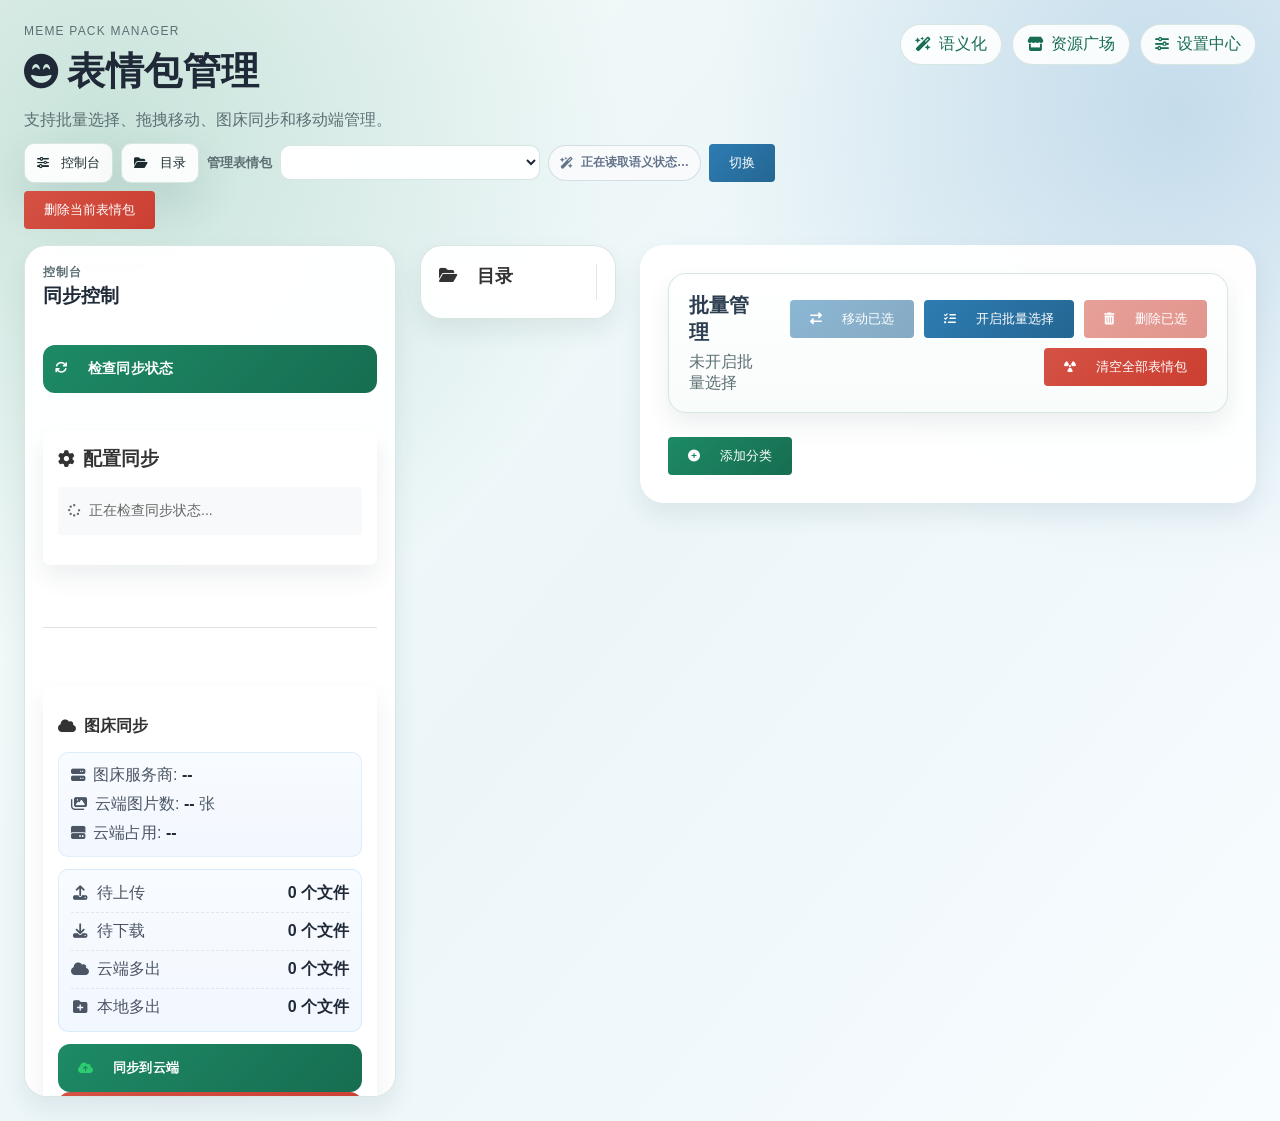
==== pages/a_manage/index.html @ da39cc9d "fix: 合并分类移动与单图向量更新" ====
<!doctype html>
<html lang="zh-CN">
  <head>
    <meta charset="UTF-8" />
    <meta name="viewport" content="width=device-width, initial-scale=1.0" />
    <title>表情包管理中心</title>
    <link
      rel="stylesheet"
      href="https://cdnjs.cloudflare.com/ajax/libs/font-awesome/6.4.0/css/all.min.css"
    />
    <link rel="stylesheet" href="./style.css" />
    <style>
      .icon {
        margin-right: 8px;
        font-size: 0.9em;
      }
      .fa-cloud-arrow-up {
        color: #2ecc71;
      }
      .fa-cloud-arrow-down {
        color: #3498db;
      }
      .empty-pack-hint {
        margin-bottom: 16px;
        padding: 14px 16px;
        border-radius: 12px;
        border: 1px solid #d7e8dd;
        background: #f4fbf7;
      }
      .empty-pack-hint-title {
        margin: 0;
        font-size: 15px;
        color: #235a43;
      }
      .empty-pack-hint-meta {
        margin: 8px 0 0;
        color: #476958;
        font-size: 13px;
      }
      .empty-pack-hint-actions {
        margin-top: 10px;
        display: flex;
        gap: 10px;
        flex-wrap: wrap;
      }
      .empty-pack-hint-actions a,
      .empty-pack-hint-actions button {
        display: inline-flex;
        align-items: center;
        justify-content: center;
        border-radius: 999px;
        border: 1px solid #2f7d5c;
        background: #fff;
        color: #2f7d5c;
        padding: 8px 16px;
        min-height: 40px;
        line-height: 1.2;
        font-weight: 600;
        font-family: inherit;
        margin: 0;
        text-decoration: none;
        font-size: 13px;
        cursor: pointer;
        appearance: none;
        -webkit-appearance: none;
        vertical-align: middle;
      }
      .empty-pack-hint-actions a:hover,
      .empty-pack-hint-actions button:hover {
        background: #f0faf4;
      }
    </style>
  </head>
  <body class="app-page">
    <header class="page-header">
      <div class="page-header-main">
        <div class="page-title-block">
          <p class="eyebrow">Meme Pack Manager</p>
          <h1><i class="fas fa-face-grin-beam icon"></i>表情包管理</h1>
          <p class="page-subtitle">
            支持批量选择、拖拽移动、图床同步和移动端管理。
          </p>
          <div class="manage-pack-switch-row">
            <button
              id="console-toggle-btn"
              class="panel-toggle"
              type="button"
              aria-expanded="true"
              aria-controls="app-sidebar-panel"
              aria-label="切换控制台"
            >
              <i class="fas fa-sliders icon"></i>控制台
            </button>
            <button
              id="directory-toggle-btn"
              class="panel-toggle"
              type="button"
              aria-expanded="true"
              aria-controls="app-directory-panel"
              aria-label="切换目录"
            >
              <i class="fas fa-folder-open icon"></i>目录
            </button>
            <label for="manage-pack-select">管理表情包</label>
            <select
              id="manage-pack-select"
              aria-label="选择管理的表情包"
            ></select>
            <span
              id="pack-semantic-status"
              class="pack-semantic-status semantic-none"
              role="status"
              aria-live="polite"
            >
              <i class="fas fa-wand-magic-sparkles"></i>
              <span id="pack-semantic-status-text">正在读取语义状态…</span>
            </span>
            <button id="switch-manage-pack-btn" type="button" class="secondary">
              切换
            </button>
            <button id="delete-manage-pack-btn" type="button" class="danger">
              删除当前表情包
            </button>
          </div>
        </div>
      </div>
      <div class="nav-actions">
        <a
          class="nav-link"
          href="../semantic/index.html"
          data-nav-target="../semantic/index.html"
          ><i class="fas fa-wand-magic-sparkles icon"></i>语义化</a
        >
        <a
          class="nav-link"
          href="../catalog/index.html"
          data-nav-target="../catalog/index.html"
          data-nav-view="catalog"
          ><i class="fas fa-store icon"></i>资源广场</a
        >
        <a
          class="nav-link"
          href="../settings/index.html"
          data-nav-target="../settings/index.html"
          ><i class="fas fa-sliders icon"></i>设置中心</a
        >
      </div>
    </header>

    <div
      id="sidebar-backdrop"
      class="sidebar-backdrop hidden"
      aria-hidden="true"
    ></div>

    <div class="container">
      <aside class="left-panel" id="app-sidebar-panel">
        <div class="left-panel-header">
          <div>
            <p class="left-panel-eyebrow">控制台</p>
            <h2>同步控制</h2>
          </div>
        </div>
        <div class="sync-buttons">
          <button id="check-sync-btn">
            <i class="fas fa-sync icon"></i>检查同步状态
          </button>
        </div>

        <div class="sync-panel">
          <h3><i class="fas fa-gear icon"></i>配置同步</h3>
          <div id="sync-status">
            <p>
              <i class="fas fa-spinner fa-spin icon"></i>正在检查同步状态...
            </p>
          </div>
        </div>

        <hr class="sync-divider" />

        <div class="sync-panel">
          <h4><i class="fas fa-cloud icon"></i>图床同步</h4>
          <div class="sync-status">
            <div class="sync-provider-summary">
              <p>
                <i class="fas fa-server icon"></i>图床服务商:
                <span id="img-host-provider">--</span>
              </p>
              <p>
                <i class="fas fa-images icon"></i>云端图片数:
                <span id="remote-image-count">--</span> 张
              </p>
              <p>
                <i class="fas fa-hard-drive icon"></i>云端占用:
                <span id="remote-storage-size">--</span>
              </p>
            </div>
            <div class="sync-metrics-summary">
              <p class="sync-metric-item">
                <i class="fas fa-upload icon"></i>
                <span class="sync-metric-label">待上传</span>
                <span class="sync-metric-value"
                  ><span id="upload-count">0</span> 个文件</span
                >
              </p>
              <p class="sync-metric-item">
                <i class="fas fa-download icon"></i>
                <span class="sync-metric-label">待下载</span>
                <span class="sync-metric-value"
                  ><span id="download-count">0</span> 个文件</span
                >
              </p>
              <p class="sync-metric-item">
                <i class="fas fa-cloud icon"></i>
                <span class="sync-metric-label">云端多出</span>
                <span class="sync-metric-value"
                  ><span id="remote-extra-count">0</span> 个文件</span
                >
              </p>
              <p class="sync-metric-item">
                <i class="fas fa-folder-plus icon"></i>
                <span class="sync-metric-label">本地多出</span>
                <span class="sync-metric-value"
                  ><span id="local-extra-count">0</span> 个文件</span
                >
              </p>
            </div>
            <p id="img-host-sync-progress" class="sync-progress-message hidden">
              <i class="fas fa-spinner fa-spin icon"></i>
              <span id="img-host-sync-progress-text">同步准备中...</span>
            </p>
            <button id="upload-sync-btn">
              <i class="fas fa-cloud-arrow-up icon"></i>同步到云端
            </button>
            <button id="force-upload-sync-btn" class="danger">
              <i class="fas fa-triangle-exclamation icon"></i>强制同步云端
            </button>
            <button id="download-sync-btn">
              <i class="fas fa-cloud-arrow-down icon"></i>从云端同步
            </button>
          </div>
        </div>
      </aside>

      <aside class="directory-panel" id="app-directory-panel">
        <div id="sidebar">
          <h2><i class="fas fa-folder-open icon"></i>目录</h2>
          <ul id="sidebar-list"></ul>
        </div>
      </aside>

      <div id="content">
        <div class="page-toolbar">
          <div class="selection-toolbar">
            <div class="selection-toolbar-copy">
              <h2>批量管理</h2>
              <p id="selection-summary">未开启批量选择</p>
            </div>
            <div class="selection-toolbar-actions">
              <button id="batch-move-btn" class="secondary" disabled>
                <i class="fas fa-right-left icon"></i>移动已选
              </button>
              <button id="toggle-selection-mode-btn" class="secondary">
                <i class="fas fa-list-check icon"></i>开启批量选择
              </button>
              <button id="batch-delete-btn" class="danger" disabled>
                <i class="fas fa-trash-can icon"></i>删除已选
              </button>
              <button id="clear-all-btn" class="danger">
                <i class="fas fa-radiation icon"></i>清空全部表情包
              </button>
            </div>
          </div>
        </div>
        <section
          id="semantic-review-toolbar"
          class="semantic-review-toolbar hidden"
          aria-label="分类审核筛选"
        >
          <div class="semantic-review-toolbar-copy">
            <p class="eyebrow">Category Review</p>
            <h2>分类审核</h2>
            <p>固定标签沿用原始分类键；可筛出需要复核、已确认和尚未检查的图片。</p>
          </div>
          <div id="semantic-review-stats" class="semantic-review-stats" role="group">
            <button type="button" data-review-filter="all" class="active">全部 <span>0</span></button>
            <button type="button" data-review-filter="auto_match">自动符合 <span>0</span></button>
            <button type="button" data-review-filter="needs_review">建议复核 <span>0</span></button>
            <button type="button" data-review-filter="reclassified">自动重分类 <span>0</span></button>
            <button type="button" data-review-filter="manual_confirmed">已人工确认 <span>0</span></button>
            <button type="button" data-review-filter="manual_rejected">人工判定不符 <span>0</span></button>
            <button type="button" data-review-filter="unchecked">尚未检查 <span>0</span></button>
          </div>
        </section>
        <div id="emoji-categories"></div>
        <button id="add-category-btn">
          <i class="fas fa-plus-circle icon"></i>添加分类
        </button>
        <div id="add-category-form" style="display: none">
          <input
            type="text"
            id="new-category-name"
            placeholder="输入类别名称"
            class="form-control"
          />
          <input
            type="text"
            id="new-category-description"
            placeholder="输入类别描述"
            class="form-control mt-2"
          />
          <button id="save-category-btn" class="btn btn-primary mt-2">
            <i class="fas fa-save icon"></i>保存分类
          </button>
        </div>
      </div>
    </div>

    <div
      id="toast-container"
      class="toast-container"
      aria-live="polite"
      aria-atomic="true"
    ></div>

    <div
      id="batch-context-menu"
      class="batch-context-menu hidden"
      role="menu"
      aria-hidden="true"
      aria-label="批量管理菜单"
    >
      <div class="batch-context-menu-header">
        <p id="batch-context-menu-title">批量管理</p>
        <p id="batch-context-menu-subtitle">选择一个操作继续</p>
      </div>
      <div class="batch-context-menu-actions">
        <button
          id="context-menu-delete-btn"
          type="button"
          class="danger"
          role="menuitem"
        >
          <i class="fas fa-trash-can icon"></i>删除文件
        </button>
        <button
          id="context-menu-move-btn"
          type="button"
          class="secondary"
          role="menuitem"
        >
          <i class="fas fa-right-left icon"></i>移动文件
        </button>
        <button
          id="context-menu-copy-btn"
          type="button"
          class="secondary"
          role="menuitem"
        >
          <i class="fas fa-copy icon"></i>复制文件
        </button>
        <button id="context-menu-paste-btn" type="button" role="menuitem">
          <i class="fas fa-paste icon"></i>粘贴文件
        </button>
      </div>
    </div>

    <div
      id="move-target-modal"
      class="move-target-modal hidden"
      aria-hidden="true"
    >
      <div
        class="move-target-modal-card"
        role="dialog"
        aria-modal="true"
        aria-labelledby="move-target-modal-title"
      >
        <p class="move-target-modal-eyebrow">批量移动</p>
        <h2 id="move-target-modal-title">选择目标分类</h2>
        <p id="move-target-modal-description">
          选择一个分类，将已选表情包批量移动过去。
        </p>
        <div id="move-target-list" class="move-target-list"></div>
        <div class="move-target-modal-actions">
          <button id="move-target-cancel-btn" class="secondary">取消</button>
        </div>
      </div>
    </div>

    <div
      id="category-edit-modal"
      class="category-edit-modal hidden"
      aria-hidden="true"
    >
      <div
        class="category-edit-modal-card"
        role="dialog"
        aria-modal="true"
        aria-labelledby="category-edit-modal-title"
      >
        <p class="category-edit-modal-eyebrow">类别编辑</p>
        <h2 id="category-edit-modal-title">编辑类别</h2>
        <p id="category-edit-modal-description">
          修改类别名称和描述，保存后立即生效。
        </p>
        <div class="category-edit-form-panel">
          <label for="category-edit-name-input">类别名称</label>
          <input
            id="category-edit-name-input"
            type="text"
            placeholder="输入类别名称"
          />
          <label for="category-edit-desc-input">类别描述</label>
          <input
            id="category-edit-desc-input"
            type="text"
            placeholder="输入类别描述"
          />
        </div>
        <div class="category-edit-modal-actions">
          <button id="category-edit-cancel-btn" class="secondary">取消</button>
          <button id="category-edit-save-btn">保存修改</button>
        </div>
      </div>
    </div>

    <div id="confirm-modal" class="confirm-modal hidden" aria-hidden="true">
      <div
        class="confirm-modal-card"
        role="dialog"
        aria-modal="true"
        aria-labelledby="confirm-modal-title"
      >
        <p class="confirm-modal-eyebrow">操作确认</p>
        <h2 id="confirm-modal-title">请确认操作</h2>
        <p id="confirm-modal-description"></p>
        <div class="confirm-modal-actions">
          <button id="confirm-modal-cancel-btn" class="secondary">取消</button>
          <button id="confirm-modal-confirm-btn">确认</button>
        </div>
      </div>
    </div>

    <div
      id="danger-confirm-modal"
      class="danger-modal hidden"
      aria-hidden="true"
    >
      <div
        class="danger-modal-card"
        role="dialog"
        aria-modal="true"
        aria-labelledby="danger-modal-title"
      >
        <p class="danger-modal-eyebrow">危险操作</p>
        <h2 id="danger-modal-title">请确认操作</h2>
        <p id="danger-modal-description"></p>
        <label class="danger-modal-check" for="danger-modal-ack">
          <input type="checkbox" id="danger-modal-ack" />
          <span>我已理解该操作不可恢复</span>
        </label>
        <p id="danger-modal-stage-text" class="danger-modal-stage-text">
          请先勾选已理解，再进入 5 秒倒计时的最终确认。
        </p>
        <div class="danger-modal-actions">
          <button id="danger-modal-cancel-btn" class="secondary">取消</button>
          <button id="danger-modal-confirm-btn" class="danger" disabled>
            继续确认
          </button>
        </div>
      </div>
    </div>

    <div id="drag-hud" class="drag-hud hidden" aria-hidden="true">
      <div class="drag-hud-ring"></div>
      <div class="drag-hud-center">
        <span id="drag-hud-label">2s</span>
      </div>
      <div id="drag-hud-caption" class="drag-hud-caption">
        长按 2 秒进入拖拽
      </div>
    </div>

    <div
      id="image-preview-modal"
      class="image-preview-modal hidden"
      aria-hidden="true"
    >
      <div
        class="image-preview-stage"
        role="dialog"
        aria-modal="true"
        aria-label="表情包预览"
      >
        <button
          id="image-preview-close-btn"
          class="image-preview-close"
          type="button"
          aria-label="关闭预览"
        >
          <i class="fas fa-xmark"></i>
        </button>
        <div id="image-preview-frame" class="image-preview-frame">
          <div id="image-preview-loading" class="image-preview-loading">
            <i class="fas fa-spinner fa-spin"></i>
          </div>
          <img id="image-preview-img" alt="表情包预览" />
          <button
            id="image-preview-original-btn"
            class="image-preview-original"
            type="button"
          >
            <i class="fas fa-up-right-and-down-left-from-center icon"></i>原图
          </button>
        </div>
        <aside
          id="image-preview-semantic"
          class="image-preview-semantic semantic-loading"
          aria-live="polite"
        >
          <div class="image-preview-semantic-header">
            <div>
              <p class="image-preview-semantic-eyebrow">Semantic Detail</p>
              <h2>图片语义</h2>
            </div>
            <span
              id="image-preview-semantic-state"
              class="image-preview-semantic-state"
              >读取中</span
            >
          </div>
          <p
            id="image-preview-semantic-filename"
            class="image-preview-semantic-filename"
          ></p>
          <div class="image-preview-semantic-badges" aria-label="语义状态">
            <span id="image-preview-source-state" class="image-preview-status-badge"
              >自动生成</span
            >
            <span id="image-preview-vector-state" class="image-preview-status-badge"
              >向量等待更新</span
            >
          </div>
          <p
            id="image-preview-duplicate-notice"
            class="image-preview-duplicate-notice hidden"
          ></p>
          <div
            id="image-preview-category-review"
            class="image-preview-category-review"
          >
            <span id="image-preview-category-tag" class="image-preview-category-tag"></span>
            <span id="image-preview-category-review-state" class="image-preview-category-review-state"></span>
            <p id="image-preview-category-review-reason" class="image-preview-category-review-reason hidden"></p>
            <p id="image-preview-reclassification" class="image-preview-reclassification hidden"></p>
            <div id="image-preview-review-actions" class="image-preview-review-actions hidden">
              <button id="image-preview-category-confirm-btn" type="button" class="secondary hidden">
                确认当前分类正确
              </button>
              <button id="image-preview-review-edit-btn" type="button" class="hidden">
                修改语义或分类
              </button>
            </div>
          </div>
          <div class="image-preview-semantic-section image-preview-read-view">
            <p class="image-preview-semantic-label">图片含义</p>
            <p
              id="image-preview-semantic-caption"
              class="image-preview-semantic-caption"
            >
              正在读取这张图片的语义信息…
            </p>
          </div>
          <div
            id="image-preview-semantic-tags-wrap"
            class="image-preview-semantic-section image-preview-read-view hidden"
          >
            <p class="image-preview-semantic-label">语义标签</p>
            <div id="image-preview-semantic-tags" class="image-preview-semantic-tags"></div>
          </div>
          <div
            id="image-preview-visible-text-wrap"
            class="image-preview-semantic-section image-preview-read-view hidden"
          >
            <p class="image-preview-semantic-label">图片内文字</p>
            <p
              id="image-preview-visible-text"
              class="image-preview-visible-text"
            ></p>
          </div>
          <p
            id="image-preview-semantic-index"
            class="image-preview-semantic-index"
          ></p>
          <div id="image-preview-semantic-actions" class="image-preview-semantic-actions">
            <button id="image-preview-edit-btn" type="button">
              修改图片语义
            </button>
            <button id="image-preview-restore-auto-btn" type="button" class="secondary hidden">
              恢复自动生成
            </button>
          </div>
          <form id="image-preview-edit-form" class="image-preview-edit-form hidden">
            <div class="image-preview-review-rewrite">
              <div class="image-preview-edit-field">
                <label for="image-preview-review-instruction">人工复审意见</label>
                <textarea
                  id="image-preview-review-instruction"
                  rows="3"
                  maxlength="2000"
                  placeholder="例如：这不是生气，而是看到离谱内容后无语；请重新识别图片文字，并改写含义和标签。"
                ></textarea>
              </div>
              <button id="image-preview-review-rewrite-btn" type="button" class="secondary">
                让视觉模型按意见重写
              </button>
              <p id="image-preview-review-rewrite-status" class="image-preview-review-rewrite-status">
                模型只会生成候选内容，不会直接覆盖；检查后仍需点击保存。
              </p>
            </div>
            <div class="image-preview-edit-field">
              <label>固定分类标签（只读）</label>
              <div id="image-preview-fixed-tags" class="image-preview-fixed-tags"></div>
            </div>
            <div class="image-preview-edit-field">
              <label for="image-preview-caption-input">图片含义描述</label>
              <textarea id="image-preview-caption-input" rows="4" maxlength="4000" required></textarea>
            </div>
            <div class="image-preview-edit-field">
              <label for="image-preview-tags-input">普通语义标签</label>
              <input id="image-preview-tags-input" type="text" placeholder="用中文逗号、英文逗号或换行分隔" />
            </div>
            <div class="image-preview-edit-field">
              <label for="image-preview-visible-text-input">图片中可见文字</label>
              <textarea id="image-preview-visible-text-input" rows="3" maxlength="4000"></textarea>
            </div>
            <div class="image-preview-edit-field">
              <label for="image-preview-category-decision">当前分类人工判断</label>
              <select id="image-preview-category-decision">
                <option value="keep">保持现有判断</option>
                <option value="match">确认当前分类正确</option>
                <option value="mismatch">确认当前分类不正确</option>
              </select>
            </div>
            <div class="image-preview-edit-field">
              <label for="image-preview-target-category">保存时移动到其他分类（可选）</label>
              <select id="image-preview-target-category">
                <option value="">保持当前分类</option>
              </select>
              <small>
                选择新分类后，请点击“保存、移动并更新该图向量”。系统会一次完成保存、移动和单图向量更新，其他同内容图片不变。
              </small>
            </div>
            <p id="image-preview-edit-scope" class="image-preview-edit-scope">
              只修改当前路径的图片。
            </p>
            <div class="image-preview-edit-actions">
              <button id="image-preview-edit-cancel-btn" type="button" class="secondary">取消</button>
              <button id="image-preview-save-btn" type="submit" class="secondary">仅保存</button>
              <button id="image-preview-save-vector-btn" type="button">保存并更新该图向量</button>
            </div>
          </form>
        </aside>
      </div>
    </div>

    <script type="module" src="./script.js"></script>
  </body>
</html>
---- pages/a_manage/style.css ----
:root {
  --primary-color: #2ecc71;
  --secondary-color: #3498db;
  --success: #27ae60;
  --warning: #f1c40f;
  --danger: #e74c3c;
  --text-primary: #2c3e50;
  --text-secondary: #7f8c8d;
  --bg-light: #f8f9fa;
  --border-color: #ecf0f1;
  --radius-lg: 12px;
  --radius-md: 8px;
  --shadow-sm: 0 2px 8px rgba(0, 0, 0, 0.1);
  --shadow-md: 0 4px 16px rgba(0, 0, 0, 0.08);
  --transition: all 0.3s cubic-bezier(0.4, 0, 0.2, 1);
}

/* 基础重置 */
* {
  box-sizing: border-box;
  margin: 0;
  padding: 0;
}

/* 布局系统 */
.container {
  display: grid;
  grid-template-columns: 280px 1fr;
  gap: 2rem;
  max-width: 1400px;
  margin: 0 auto;
  padding: 1.5rem;
}

/* 侧边栏优化 */
#sidebar {
  position: sticky;
  top: 2rem;
  height: calc(100vh - 3rem);
  background: rgba(255, 255, 255, 0.98);
  border-radius: var(--radius-lg);
  padding: 1.5rem;
  box-shadow: var(--shadow-md);
  backdrop-filter: blur(12px);
  display: flex;
  flex-direction: column;
}

#sidebar h2 {
  font-size: 1.25rem;
  color: var(--text-primary);
  display: flex;
  align-items: center;
  gap: 0.75rem;
  margin-bottom: 1.5rem;
}

#sidebar-list {
  flex: 1;
  overflow-y: auto;
}

#sidebar-list li a {
  display: flex;
  align-items: center;
  gap: 0.75rem;
  padding: 0.75rem 1rem;
  border-radius: var(--radius-md);
  background: var(--bg-light);
  color: var(--text-secondary);
  transition: var(--transition);
}

#sidebar-list li a:hover {
  background: var(--primary-color);
  color: white;
  transform: translateX(4px);
}

/* 主要内容区域 */
#content {
  background: rgba(255, 255, 255, 0.98);
  border-radius: var(--radius-lg);
  padding: 2rem;
  box-shadow: var(--shadow-md);
  min-height: calc(100vh - 3rem);
}

/* 按钮系统 */
button {
  display: inline-flex;
  align-items: center;
  gap: 0.75rem;
  padding: 0.75rem 1.5rem;
  border: none;
  border-radius: var(--radius-md);
  background: var(--primary-color);
  color: white;
  cursor: pointer;
  transition: var(--transition);
}

button:hover {
  filter: brightness(1.1);
  transform: translateY(-1px);
  box-shadow: var(--shadow-sm);
}

button.secondary {
  background: var(--secondary-color);
}

button.danger {
  background: var(--danger);
}

/* 同步面板 */
.sync-panel {
  background: var(--bg-light);
  border-radius: var(--radius-lg);
  padding: 1.5rem;
  margin-bottom: 1.5rem;
}

.sync-header {
  display: flex;
  align-items: center;
  gap: 1rem;
  margin-bottom: 1.5rem;
}

.sync-status-indicator {
  width: 12px;
  height: 12px;
  border-radius: 50%;
  background: var(--warning);
  box-shadow: 0 0 8px var(--warning);
}

.sync-status-indicator.synced {
  background: var(--success);
}

/* 表情包分类 */
.category {
  background: white;
  border-radius: var(--radius-lg);
  padding: 1.5rem;
  margin-bottom: 1.5rem;
  box-shadow: var(--shadow-sm);
  transition: box-shadow 0.3s ease;
}

.category:hover {
  box-shadow: var(--shadow-md);
}

.emoji-list {
  display: grid;
  grid-template-columns: repeat(auto-fill, minmax(140px, 1fr));
  gap: 1rem;
  margin-top: 1rem;
}

.emoji-item {
  aspect-ratio: 1/1;
  background-size: cover;
  border-radius: var(--radius-md);
  overflow: hidden;
  position: relative;
  transition: var(--transition);
}

.emoji-item:hover {
  transform: scale(1.03);
}

/* 上传区块 */
.upload-emoji {
  border: 2px dashed var(--border-color);
  background: rgba(255, 255, 255, 0.9);
  display: flex;
  flex-direction: column;
  align-items: center;
  justify-content: center;
  gap: 0.5rem;
  color: var(--text-secondary);
  transition: var(--transition);
}

.upload-emoji:hover {
  border-color: var(--primary-color);
  background: rgba(46, 204, 113, 0.05);
}

/* 表单元素 */
input[type="text"],
input[type="file"] {
  padding: 0.75rem 1rem;
  border: 1px solid var(--border-color);
  border-radius: var(--radius-md);
  width: 100%;
  transition: var(--transition);
}

input:focus {
  outline: none;
  border-color: var(--primary-color);
  box-shadow: 0 0 0 3px rgba(46, 204, 113, 0.25);
}

/* 删除按钮 */
.delete-btn {
  position: absolute;
  top: 8px;
  right: 8px;
  width: 24px;
  height: 24px;
  background: var(--danger);
  display: none;
  align-items: center;
  justify-content: center;
  border-radius: 50%;
  color: white;
}

.emoji-item:hover .delete-btn {
  display: flex;
}

/* 响应式设计 */
@media (max-width: 768px) {
  .container {
    grid-template-columns: 1fr;
    padding: 1rem;
  }

  #sidebar {
    position: static;
    height: auto;
  }

  .emoji-list {
    grid-template-columns: repeat(3, 1fr);
  }
}

/* 动画效果 */
@keyframes spin {
  to {
    transform: rotate(360deg);
  }
}

.fa-spinner {
  animation: spin 1s linear infinite;
}

@keyframes fadeIn {
  from {
    opacity: 0;
    transform: translateY(10px);
  }
  to {
    opacity: 1;
    transform: translateY(0);
  }
}

.category {
  animation: fadeIn 0.4s ease forwards;
}

.container {
  display: flex;
}

/* 侧边栏 */
#sidebar {
  width: 200px;
  position: sticky;
  top: 0;
  height: 100vh;
  background-color: rgba(255, 255, 255, 0.8);
  border-right: 1px solid rgba(0, 0, 0, 0.1);
  padding: 20px;
  overflow-y: auto;
  border-radius: 12px;
  backdrop-filter: blur(8px);
  -webkit-backdrop-filter: blur(8px);
  box-shadow: 0 4px 12px rgba(0, 0, 0, 0.1);
}

/* 目录标题样式 */
#sidebar h2 {
  font-size: 18px;
  margin-top: 0;
  color: #495057;
}

/* 目录列表样式 */
#sidebar-list {
  list-style-type: none;
  padding: 0;
  margin: 0;
}

/* 目录项目的样式 */
#sidebar-list li {
  margin: 10px 0;
}

#sidebar-list li a {
  display: block;
  padding: 10px;
  background: rgba(255, 255, 255, 0.6);
  border-radius: 12px;
  color: #495057;
  text-decoration: none;
  transition:
    background-color 0.3s ease,
    transform 0.3s ease;
  backdrop-filter: blur(6px);
  -webkit-backdrop-filter: blur(6px);
}

#sidebar-list li a:hover {
  background-color: rgba(76, 175, 80, 0.2);
  transform: scale(1.05);
  color: #4caf50;
}

#sidebar-list a {
  text-decoration: none;
  color: #333;
  transition: color 0.3s ease;
}

#sidebar-list a:hover {
  color: #4caf50;
}

/* 主要内容区域 */
#content {
  flex: 1;
  padding: 20px;
  background: rgba(255, 255, 255, 0.8);
  border-radius: 12px;
  backdrop-filter: blur(8px);
  -webkit-backdrop-filter: blur(8px);
  box-shadow: 0 4px 12px rgba(0, 0, 0, 0.1);
}

/* 页面背景和文字样式 */
body {
  font-family: Arial, sans-serif;
  background: linear-gradient(45deg, #f8f9fa 0%, #e9ecef 100%);
  margin: 0;
  padding: 20px;
}

h1 {
  text-align: center;
  color: #333;
}

button {
  padding: 10px 20px;
  background-color: #4caf50;
  color: white;
  border: none;
  cursor: pointer;
  margin: 10px;
  border-radius: 4px;
  transition: background-color 0.3s ease;
}

button:hover {
  background-color: #45a049;
}

#emoji-categories {
  margin-top: 20px;
}

.category {
  margin-bottom: 30px;
  padding: 20px;
  background-color: #fff;
  border-radius: 8px;
  box-shadow: 0 2px 4px rgba(0, 0, 0, 0.1);
}

.category h3 {
  margin: 0;
  font-size: 1.2em;
  color: #333;
}

.category-description {
  margin: 0;
  color: #666;
  font-size: 0.9em;
  line-height: 1.4;
  margin-bottom: 10px;
}

.emoji-list {
  display: flex;
  flex-wrap: wrap;
  gap: 10px;
}

.emoji-item {
  width: 120px;
  height: 120px;
  background-size: cover;
  background-position: center;
  border: 1px solid #ccc;
  cursor: pointer;
  position: relative;
  border-radius: 8px;
  overflow: hidden;
  --drag-progress: 0deg;
  transition:
    transform 0.3s ease,
    box-shadow 0.3s ease,
    border-color 0.2s ease,
    filter 0.2s ease;
}

.emoji-item:hover {
  transform: scale(1.05);
  box-shadow: 0 4px 12px rgba(0, 0, 0, 0.2);
}

.drag-progress-indicator {
  position: absolute;
  right: 10px;
  bottom: 10px;
  z-index: 2;
  width: 52px;
  height: 52px;
  display: flex;
  align-items: center;
  justify-content: center;
  opacity: 0;
  transform: scale(0.82);
  transition:
    opacity 0.18s ease,
    transform 0.18s ease;
  pointer-events: none;
}

.drag-progress-ring {
  position: absolute;
  inset: 0;
  border-radius: 50%;
  background: conic-gradient(
    #2ecc71 var(--drag-progress),
    rgba(15, 23, 42, 0.18) 0deg
  );
  box-shadow:
    0 8px 18px rgba(15, 23, 42, 0.22),
    inset 0 0 0 1px rgba(255, 255, 255, 0.25);
  -webkit-mask: radial-gradient(
    farthest-side,
    transparent calc(100% - 7px),
    #000 calc(100% - 6px)
  );
  mask: radial-gradient(
    farthest-side,
    transparent calc(100% - 7px),
    #000 calc(100% - 6px)
  );
}

.drag-progress-center {
  position: absolute;
  inset: 9px;
  border-radius: 50%;
  display: flex;
  align-items: center;
  justify-content: center;
  background: radial-gradient(
    circle at 30% 30%,
    rgba(255, 255, 255, 0.94),
    rgba(231, 244, 255, 0.84)
  );
  color: #123b29;
  font-size: 12px;
  font-weight: 800;
  letter-spacing: 0.02em;
  box-shadow: inset 0 0 0 1px rgba(46, 204, 113, 0.16);
}

.emoji-item.long-press-active .drag-progress-indicator,
.emoji-item.drag-ready .drag-progress-indicator {
  opacity: 1;
  transform: scale(1);
}

.delete-btn {
  display: none;
  position: absolute;
  top: -8px;
  right: -8px;
  background-color: rgba(255, 0, 0, 0.9);
  color: white;
  border: none;
  border-radius: 50%;
  width: 20px;
  height: 20px;
  font-size: 16px;
  cursor: pointer;
  transition: all 0.3s ease;
  align-items: center;
  justify-content: center;
  line-height: 1;
  flex-shrink: 0;
  box-sizing: border-box;
  padding: 0;
  box-shadow: 0 0 4px rgba(0, 0, 0, 0.2);
}

.emoji-item:hover .delete-btn {
  display: flex;
}

.delete-btn:hover {
  background-color: #ff4444;
  transform: scale(1.1);
}

/* 上传块样式 */
.upload-emoji {
  width: 120px;
  height: 120px;
  border: 2px dashed #ccc;
  display: flex;
  align-items: center;
  justify-content: center;
  cursor: pointer;
  background-color: #fafafa;
  color: #888;
  font-size: 12px;
  position: relative;
  border-radius: 8px;
  transition:
    background-color 0.3s ease,
    border-color 0.3s ease;
}

.upload-emoji.dragover {
  border-color: #4caf50;
  background-color: #e8f5e9;
}

input[type="text"],
input[type="file"] {
  padding: 10px;
  margin: 10px;
  width: 100%;
  max-width: 300px;
}

#add-category-form {
  margin: 10px 0;
}

#add-category-form input {
  margin-right: 10px;
}

.delete-category-btn {
  display: inline-flex;
  align-items: center;
  justify-content: center;
  width: 40px;
  min-width: 40px;
  height: 40px;
  padding: 0;
  background: linear-gradient(135deg, #e74c3c, #c0392b);
  color: white;
  border: none;
  border-radius: 10px;
  cursor: pointer;
  font-size: 14px;
  box-shadow: 0 10px 18px rgba(192, 57, 43, 0.2);
  transition:
    transform 0.2s ease,
    box-shadow 0.2s ease,
    background 0.2s ease;
}

.delete-category-btn:hover {
  background: linear-gradient(135deg, #d83b2c, #a93226);
  box-shadow: 0 12px 22px rgba(192, 57, 43, 0.26);
  transform: translateY(-1px);
}

.delete-category-btn .icon,
.delete-category-btn i {
  margin-right: 0;
}

.emoji-upload {
  width: 150px;
  height: 150px;
  flex-shrink: 0;
  display: flex;
  flex-direction: column;
  align-items: center;
  justify-content: center;
  gap: 8px;
  padding: 16px;
  border: 2px dashed rgba(52, 152, 219, 0.34);
  border-radius: 16px;
  cursor: pointer;
  background: linear-gradient(
    180deg,
    rgba(255, 255, 255, 0.96),
    rgba(240, 247, 255, 0.94)
  );
  color: #2c3e50;
  text-align: center;
  transition:
    border-color 0.2s ease,
    background 0.2s ease,
    transform 0.2s ease,
    box-shadow 0.2s ease;
}

.emoji-upload:hover,
.emoji-upload:focus-visible {
  border-color: rgba(52, 152, 219, 0.7);
  background: linear-gradient(
    180deg,
    rgba(248, 252, 255, 0.98),
    rgba(228, 241, 255, 0.96)
  );
  box-shadow: 0 14px 28px rgba(52, 152, 219, 0.14);
  transform: translateY(-2px);
  outline: none;
}

.emoji-upload.drag-active {
  border-color: #3498db;
  background: linear-gradient(
    180deg,
    rgba(231, 244, 255, 1),
    rgba(214, 235, 255, 0.98)
  );
  box-shadow: 0 18px 36px rgba(52, 152, 219, 0.2);
  transform: translateY(-3px) scale(1.01);
}

.emoji-upload.uploading {
  cursor: progress;
  border-color: rgba(37, 99, 235, 0.5);
  background: linear-gradient(
    180deg,
    rgba(239, 246, 255, 0.98),
    rgba(219, 234, 254, 0.96)
  );
  box-shadow: 0 16px 32px rgba(37, 99, 235, 0.16);
  transform: none;
}

.emoji-upload-icon {
  display: inline-flex;
  align-items: center;
  justify-content: center;
  width: 44px;
  height: 44px;
  border-radius: 999px;
  background: rgba(52, 152, 219, 0.12);
  color: #3498db;
  font-size: 18px;
}

.emoji-upload-title {
  font-size: 15px;
  font-weight: 700;
}

.emoji-upload-hint {
  font-size: 12px;
  line-height: 1.45;
  color: #6b7280;
}

.emoji-upload-meta {
  min-height: 16px;
  font-size: 11px;
  line-height: 1.4;
  color: #2563eb;
  font-weight: 700;
}

.emoji-upload-progress {
  width: 100%;
  height: 6px;
  overflow: hidden;
  border-radius: 999px;
  background: rgba(148, 163, 184, 0.22);
}

.emoji-upload-progress-bar {
  display: block;
  width: 0;
  height: 100%;
  border-radius: inherit;
  background: linear-gradient(90deg, #2563eb, #38bdf8);
  transition: width 0.22s ease;
}

/* 添加同步面板样式 */
.sync-panel {
  margin-top: 20px;
  padding: 15px;
  background: rgba(255, 255, 255, 0.6);
  border-radius: 12px;
  box-shadow: 0 2px 8px rgba(0, 0, 0, 0.1);
}

.sync-panel h3,
.sync-panel h4 {
  margin: 0 0 15px;
  color: #333;
}

.sync-panel h4 {
  margin-top: 15px;
}

.sync-control-buttons {
  margin-bottom: 15px;
}

.sync-buttons {
  display: flex;
  gap: 10px;
}

.sync-divider {
  margin: 20px 0;
  border: none;
  border-top: 1px solid #dee2e6;
}

.sync-provider-summary {
  margin-bottom: 12px;
  padding: 12px;
  border: 1px solid rgba(52, 152, 219, 0.12);
  border-radius: 10px;
  background: linear-gradient(
    180deg,
    rgba(248, 251, 255, 0.95),
    rgba(241, 247, 255, 0.92)
  );
}

.sync-provider-summary p {
  margin: 0 0 8px;
  color: #4b5563;
}

.sync-provider-summary p:last-child {
  margin-bottom: 0;
}

.sync-provider-summary span {
  font-weight: 700;
  color: #1f2937;
}

#sync-status {
  margin-top: 10px;
  padding: 10px;
  background: #f8f9fa;
  border-radius: 4px;
}

#sync-status p {
  margin: 5px 0;
  color: #666;
}

.sync-buttons button {
  width: 100%;
  padding: 8px;
  font-size: 14px;
  margin: 0;
}

#check-sync-btn {
  background-color: #007bff;
}

#check-sync-btn:hover {
  background-color: #0056b3;
}

#upload-sync-btn {
  background-color: #28a745;
}

#upload-sync-btn:hover {
  background-color: #218838;
}

#download-sync-btn {
  background-color: #17a2b8;
}

#download-sync-btn:hover {
  background-color: #138496;
}

#force-upload-sync-btn {
  background-color: #dc2626;
}

#force-upload-sync-btn:hover {
  background-color: #b91c1c;
}

.sync-progress-message {
  display: flex;
  align-items: flex-start;
  gap: 8px;
  margin: 12px 0;
  padding: 10px 12px;
  border: 1px solid rgba(37, 99, 235, 0.18);
  border-radius: 8px;
  background: rgba(37, 99, 235, 0.08);
  color: #1d4ed8;
  line-height: 1.45;
}

.sync-progress-success {
  border-color: rgba(22, 163, 74, 0.22);
  background: rgba(22, 163, 74, 0.1);
  color: #15803d;
}

.sync-progress-warning {
  border-color: rgba(217, 119, 6, 0.22);
  background: rgba(217, 119, 6, 0.1);
  color: #b45309;
}

.sync-progress-error {
  border-color: rgba(220, 38, 38, 0.22);
  background: rgba(220, 38, 38, 0.1);
  color: #b91c1c;
}

/* 添加同步状态指示器 */
.sync-status-indicator {
  display: inline-block;
  width: 8px;
  height: 8px;
  border-radius: 50%;
  margin-right: 5px;
}

.sync-status-pending {
  background-color: #ffc107;
}

.sync-status-synced {
  background-color: #28a745;
}

.mapping-input {
  display: flex;
  gap: 10px;
  margin: 10px 0;
  padding: 10px;
  background-color: #fff3cd;
  border-radius: 4px;
}

.mapping-input input {
  flex: 1;
  padding: 5px;
  border: 1px solid #ddd;
  border-radius: 4px;
}

.mapping-input button {
  padding: 5px 10px;
  background-color: #28a745;
  color: white;
  border: none;
  border-radius: 4px;
  cursor: pointer;
}

.mapping-input button:hover {
  background-color: #218838;
}

.category-title-container {
  display: flex;
  align-items: center;
  gap: 10px;
  margin-bottom: 10px;
}

.edit-category-btn {
  padding: 4px 8px;
  font-size: 0.9em;
  background-color: #4caf50;
  color: white;
  border: none;
  border-radius: 4px;
  cursor: pointer;
}

.edit-category-btn:hover {
  background-color: #45a049;
}

.edit-category-container {
  display: flex;
  gap: 10px;
  margin-left: 10px;
}

.edit-category-container input {
  padding: 5px;
  border: 1px solid #ddd;
  border-radius: 4px;
}

.edit-category-container button {
  padding: 5px 10px;
  background-color: #2196f3;
  color: white;
  border: none;
  border-radius: 4px;
  cursor: pointer;
}

.edit-category-container button:hover {
  background-color: #1976d2;
}

/* 添加或修改以下样式 */
.left-panel {
  width: 250px;
  padding: 20px;
  background-color: #f5f5f5;
  border-right: 1px solid #ddd;
  display: flex;
  flex-direction: column;
  gap: 20px;
}

.sync-panel {
  background-color: white;
  padding: 15px;
  border-radius: 8px;
  box-shadow: 0 2px 4px rgba(0, 0, 0, 0.1);
}

.sync-panel h3 {
  margin-top: 0;
  margin-bottom: 15px;
  color: #333;
}

#sync-status {
  margin-bottom: 15px;
  padding: 10px;
  background-color: #f8f9fa;
  border-radius: 4px;
  font-size: 14px;
}

.sync-buttons {
  display: flex;
  flex-direction: column;
  gap: 8px;
}

.sync-buttons button {
  padding: 8px 12px;
  border: 1px solid #ddd;
  border-radius: 4px;
  background-color: #fff;
  cursor: pointer;
  transition: background-color 0.2s;
}

.sync-buttons button:hover {
  background-color: #f0f0f0;
}

#sidebar {
  background-color: white;
  padding: 15px;
  border-radius: 8px;
  box-shadow: 0 2px 4px rgba(0, 0, 0, 0.1);
}

#sidebar h2 {
  margin-top: 0;
  margin-bottom: 15px;
  color: #333;
}

#sidebar-list {
  margin: 0;
  padding: 0;
  list-style: none;
}

#sidebar-list li {
  margin-bottom: 10px;
}

#sidebar-list a {
  text-decoration: none;
  color: #333;
  display: block;
  padding: 8px;
  border-radius: 4px;
  transition: background-color 0.2s;
}

#sidebar-list a:hover {
  background-color: #f0f0f0;
}

.status-section {
  margin: 15px 0;
  padding: 10px;
  background: #f8f9fa;
  border-radius: 4px;
}

.status-section h4 {
  margin: 0 0 10px;
  color: #495057;
}

.status-section ul {
  margin: 0;
  padding: 0;
  list-style: none;
  display: flex;
  flex-direction: column;
  gap: 10px;
}

.status-section li {
  display: grid;
  grid-template-columns: minmax(0, 1fr) minmax(92px, 116px);
  align-items: center;
  gap: 10px;
  padding: 10px 12px;
  border: 1px solid #dbe5ef;
  border-radius: 10px;
  background: #ffffff;
  transition:
    border-color 0.2s ease,
    box-shadow 0.2s ease,
    background 0.2s ease,
    transform 0.2s ease;
}

.status-section li:hover {
  border-color: #b9d9c9;
  background: linear-gradient(180deg, #ffffff, #f5fbf7);
  box-shadow: 0 6px 16px rgba(27, 104, 74, 0.1);
  transform: translateY(-1px);
}

.status-section li > span {
  min-width: 0;
  font-size: 15px;
  font-weight: 600;
  color: #1f2937;
  line-height: 1.35;
  white-space: normal;
  overflow-wrap: break-word;
}

.action-buttons {
  margin-left: 0;
  width: 100%;
  display: flex;
  flex-direction: column;
  gap: 8px;
}

.sync-btn,
.restore-btn,
.remove-btn {
  min-width: 0;
  width: 100%;
  height: 36px;
  margin: 0;
  padding: 0 10px;
  display: inline-flex;
  align-items: center;
  justify-content: center;
  font-size: 12px;
  font-weight: 600;
  line-height: 1;
  white-space: nowrap;
  border-radius: 8px;
  border: none;
  cursor: pointer;
}

@media (max-width: 900px) {
  .status-section li {
    grid-template-columns: 1fr;
    align-items: flex-start;
  }

  .status-section li > span {
    white-space: normal;
    overflow: visible;
    text-overflow: clip;
    overflow-wrap: anywhere;
  }

  .action-buttons {
    width: 100%;
    margin-left: 0;
    margin-top: 6px;
  }

  .sync-btn,
  .restore-btn,
  .remove-btn {
    min-width: 0;
    width: 100%;
  }
}

.sync-btn {
  background-color: #28a745;
  color: white;
}

.restore-btn {
  background-color: #17a2b8;
  color: white;
}

.remove-btn {
  background-color: #dc3545;
  color: white;
}

.main-sync-btn {
  width: 100%;
  margin-top: 15px;
  padding: 8px;
  background-color: #007bff;
  color: white;
}

.retry-btn {
  background-color: #6c757d;
  color: white;
}

.category-header {
  display: flex;
  justify-content: space-between;
  align-items: center;
  margin-bottom: 10px;
}

.category-actions {
  display: flex;
  align-items: center;
  flex-wrap: wrap;
  gap: 8px;
}

.category-actions button {
  display: inline-flex;
  align-items: center;
  justify-content: center;
}

.icon-only-btn {
  flex: 0 0 auto;
}

.edit-buttons {
  display: flex;
  gap: 8px;
}

.save-edit-btn,
.cancel-edit-btn {
  padding: 4px 12px;
  border: none;
  border-radius: 4px;
  cursor: pointer;
}

.save-edit-btn {
  background-color: #28a745;
  color: white;
}

.cancel-edit-btn {
  background-color: #6c757d;
  color: white;
}

.edit-category-btn {
  background-color: #17a2b8;
  color: white;
  border: none;
  border-radius: 4px;
  padding: 4px 8px;
  cursor: pointer;
}

.hidden {
  display: none !important;
}

button:disabled {
  opacity: 0.55;
  cursor: not-allowed;
  transform: none !important;
  box-shadow: none !important;
  filter: none !important;
}

.page-toolbar {
  margin-bottom: 24px;
}

.selection-toolbar {
  display: flex;
  justify-content: space-between;
  align-items: center;
  gap: 16px;
  padding: 18px 20px;
  border: 1px solid rgba(220, 53, 69, 0.12);
  border-radius: 14px;
  background: linear-gradient(
    135deg,
    rgba(255, 250, 250, 0.98),
    rgba(255, 244, 240, 0.92)
  );
}

.selection-toolbar-copy h2 {
  margin: 0 0 6px;
  font-size: 20px;
  color: #2c3e50;
}

.selection-toolbar-copy p {
  margin: 0;
  color: #6c757d;
}

.selection-toolbar-actions {
  display: flex;
  flex-wrap: wrap;
  justify-content: flex-end;
  gap: 10px;
}

.category-title-main {
  display: flex;
  flex-direction: column;
  gap: 6px;
}

.category-selection-summary {
  font-size: 12px;
  color: #6c757d;
}

.select-all-category-btn {
  background-color: #6f42c1;
  color: white;
}

.clear-category-btn {
  background-color: #c0392b;
  color: white;
}

.selection-indicator {
  position: absolute;
  top: 10px;
  left: 10px;
  z-index: 2;
  display: inline-flex;
  align-items: center;
  justify-content: center;
  width: 18px;
  height: 18px;
  margin: 0;
  padding: 0;
  appearance: none;
  -webkit-appearance: none;
  border: 2px solid rgba(255, 255, 255, 0.96);
  border-radius: 4px;
  background: rgba(15, 23, 42, 0.18);
  cursor: pointer;
  box-shadow:
    0 2px 8px rgba(15, 23, 42, 0.22),
    inset 0 0 0 1px rgba(15, 23, 42, 0.06);
  transition:
    background-color 0.16s ease,
    border-color 0.16s ease,
    transform 0.16s ease,
    box-shadow 0.16s ease;
}

.emoji-item.selection-mode {
  cursor: pointer;
  border-color: rgba(52, 152, 219, 0.45) !important;
}

.selection-indicator::after {
  content: "";
  width: 5px;
  height: 9px;
  border-right: 2px solid transparent;
  border-bottom: 2px solid transparent;
  transform: rotate(45deg) scale(0.8);
  transition:
    border-color 0.16s ease,
    transform 0.16s ease;
}

.emoji-item.selection-mode .delete-btn {
  display: none !important;
}

.emoji-item.selected {
  border-color: #3498db !important;
  box-shadow: 0 0 0 3px rgba(52, 152, 219, 0.22);
  transform: translateY(-2px);
}

.emoji-item.selected .selection-indicator {
  background: rgba(52, 152, 219, 0.96);
  border-color: rgba(52, 152, 219, 0.98);
  box-shadow:
    0 4px 10px rgba(52, 152, 219, 0.32),
    inset 0 0 0 1px rgba(255, 255, 255, 0.08);
  transform: scale(1.04);
}

.emoji-item.selected .selection-indicator::after,
.selection-indicator.checked::after {
  border-right-color: #fff;
  border-bottom-color: #fff;
  transform: rotate(45deg) scale(1);
}

.emoji-item.long-press-active {
  border-color: rgba(46, 204, 113, 0.72) !important;
  box-shadow:
    0 0 0 3px rgba(46, 204, 113, 0.18),
    0 10px 24px rgba(15, 23, 42, 0.16);
  filter: saturate(1.02);
}

.emoji-item.drag-ready {
  border-color: rgba(46, 204, 113, 0.96) !important;
  box-shadow:
    0 0 0 4px rgba(46, 204, 113, 0.24),
    0 16px 36px rgba(15, 23, 42, 0.2);
  cursor: grab !important;
}

.emoji-item.drag-ready:active {
  cursor: grabbing !important;
}

.emoji-item.dragging {
  opacity: 0.42;
  transform: scale(0.97);
}

.category.category-drop-active {
  border-color: rgba(52, 152, 219, 0.36);
  box-shadow: 0 18px 40px rgba(52, 152, 219, 0.12);
}

.category.category-drop-active .emoji-upload {
  border-color: #3498db;
  background: linear-gradient(
    180deg,
    rgba(231, 244, 255, 1),
    rgba(214, 235, 255, 0.98)
  );
  box-shadow: 0 18px 36px rgba(52, 152, 219, 0.2);
}

.toast-container {
  position: fixed;
  top: 20px;
  right: 20px;
  z-index: 10006;
  display: flex;
  flex-direction: column;
  gap: 10px;
  width: min(360px, calc(100vw - 32px));
}

.toast {
  display: flex;
  align-items: flex-start;
  gap: 12px;
  padding: 14px 16px;
  border-radius: 14px;
  background: rgba(255, 255, 255, 0.96);
  border: 1px solid rgba(15, 23, 42, 0.08);
  box-shadow: 0 14px 40px rgba(15, 23, 42, 0.14);
  animation: toast-slide-in 0.22s ease;
}

.toast::before {
  content: "";
  width: 10px;
  height: 10px;
  margin-top: 6px;
  border-radius: 50%;
  flex-shrink: 0;
}

.toast-content {
  flex: 1;
}

.toast-title {
  margin: 0 0 4px;
  font-size: 14px;
  font-weight: 700;
  color: #1f2937;
}

.toast-message {
  margin: 0;
  color: #4b5563;
  line-height: 1.5;
  white-space: pre-line;
}

.toast-info::before {
  background: #3498db;
}

.toast-success::before {
  background: #2ecc71;
}

.toast-warning::before {
  background: #f39c12;
}

.toast-error::before {
  background: #e74c3c;
}

.batch-context-menu {
  position: fixed;
  z-index: 10000;
  width: min(280px, calc(100vw - 24px));
  padding: 12px;
  border: 1px solid rgba(148, 163, 184, 0.24);
  border-radius: 18px;
  background: rgba(255, 255, 255, 0.98);
  box-shadow: 0 22px 48px rgba(15, 23, 42, 0.18);
  backdrop-filter: blur(14px);
  -webkit-backdrop-filter: blur(14px);
}

.batch-context-menu-header {
  margin-bottom: 10px;
  padding: 2px 4px 10px;
  border-bottom: 1px solid rgba(226, 232, 240, 0.9);
}

.batch-context-menu-header p {
  margin: 0;
}

#batch-context-menu-title {
  font-size: 14px;
  font-weight: 800;
  color: #1f2937;
}

#batch-context-menu-subtitle {
  margin-top: 4px;
  color: #64748b;
  font-size: 12px;
  line-height: 1.45;
}

.batch-context-menu-actions {
  display: grid;
  gap: 8px;
}

.batch-context-menu-actions button {
  width: 100%;
  margin: 0;
  justify-content: flex-start;
  border-radius: 14px;
  padding: 12px 14px;
}

.batch-context-menu-actions button i {
  width: 16px;
  text-align: center;
}

.move-target-modal,
.category-edit-modal,
.confirm-modal,
.danger-modal,
.image-preview-modal {
  position: fixed;
  inset: 0;
  z-index: 9999;
  display: flex;
  align-items: center;
  justify-content: center;
  padding: 20px;
  background: rgba(15, 23, 42, 0.45);
  backdrop-filter: blur(6px);
  -webkit-backdrop-filter: blur(6px);
}

.image-preview-modal {
  z-index: 10002;
  background: rgba(15, 23, 42, 0.78);
}

.confirm-modal,
.danger-modal {
  z-index: 10005;
}

.image-preview-stage {
  position: relative;
  width: min(94vw, 1180px);
  height: min(88svh, 860px);
  display: flex;
  align-items: center;
  justify-content: center;
}

.image-preview-frame {
  position: relative;
  max-width: 100%;
  max-height: 100%;
  min-width: min(72vw, 420px);
  min-height: min(62svh, 320px);
  display: flex;
  align-items: center;
  justify-content: center;
}

.image-preview-frame img {
  display: block;
  max-width: 100%;
  max-height: 88svh;
  border-radius: 12px;
  background: rgba(255, 255, 255, 0.06);
  box-shadow: 0 28px 80px rgba(0, 0, 0, 0.34);
  object-fit: contain;
}

.image-preview-loading {
  position: absolute;
  inset: 0;
  z-index: 2;
  display: flex;
  align-items: center;
  justify-content: center;
  color: #fff;
  font-size: 28px;
}

.image-preview-close,
.image-preview-original {
  position: absolute;
  z-index: 3;
  margin: 0;
  border: 1px solid rgba(255, 255, 255, 0.22);
  background: rgba(15, 23, 42, 0.78);
  color: #fff;
  box-shadow: 0 16px 36px rgba(0, 0, 0, 0.24);
}

.image-preview-close {
  top: 0;
  right: 0;
  width: 44px;
  height: 44px;
  padding: 0;
  justify-content: center;
  border-radius: 999px;
}

.image-preview-original {
  right: 14px;
  bottom: 14px;
  border-radius: 999px;
  padding: 10px 14px;
}

.image-preview-original:disabled {
  opacity: 0.62;
}

.move-target-modal-card,
.category-edit-modal-card,
.confirm-modal-card,
.danger-modal-card {
  width: min(100%, 520px);
  padding: 28px;
  border-radius: 18px;
  background: #fff;
  box-shadow: 0 20px 60px rgba(15, 23, 42, 0.22);
}

.move-target-modal-eyebrow,
.category-edit-modal-eyebrow,
.confirm-modal-eyebrow,
.danger-modal-eyebrow {
  margin: 0 0 8px;
  font-size: 12px;
  font-weight: 700;
  letter-spacing: 0.08em;
}

.move-target-modal-eyebrow {
  color: #2563eb;
}

.category-edit-modal-eyebrow {
  color: #0f766e;
}

.confirm-modal-eyebrow {
  color: #2563eb;
}

.danger-modal-eyebrow {
  color: #c0392b;
}

.move-target-modal-card h2,
.category-edit-modal-card h2,
.confirm-modal-card h2,
.danger-modal-card h2 {
  margin: 0 0 12px;
  color: #2c3e50;
}

.move-target-modal-card p,
.category-edit-modal-card p,
.confirm-modal-card p,
.danger-modal-card p {
  line-height: 1.6;
}

.move-target-list {
  display: grid;
  gap: 10px;
  margin: 18px 0 20px;
}

.move-target-option {
  width: 100%;
  margin: 0;
  padding: 14px 16px;
  border: 1px solid rgba(37, 99, 235, 0.14);
  border-radius: 14px;
  background: linear-gradient(
    180deg,
    rgba(248, 251, 255, 0.98),
    rgba(241, 247, 255, 0.94)
  );
  color: #1f2937;
  text-align: left;
}

.move-target-option:hover,
.move-target-option:focus-visible {
  background: linear-gradient(
    180deg,
    rgba(241, 247, 255, 1),
    rgba(225, 238, 255, 0.98)
  );
  border-color: rgba(37, 99, 235, 0.26);
}

.move-target-option-title {
  display: block;
  font-size: 15px;
  font-weight: 700;
}

.move-target-option-meta {
  display: block;
  margin-top: 4px;
  font-size: 12px;
  color: #64748b;
}

.category-edit-form-panel {
  display: grid;
  gap: 10px;
  margin: 18px 0 20px;
}

.category-edit-form-panel label {
  font-size: 13px;
  font-weight: 700;
  color: #334155;
}

.category-edit-form-panel input {
  width: 100%;
  max-width: none;
  margin: 0;
  padding: 12px 14px;
  border: 1px solid rgba(148, 163, 184, 0.38);
  border-radius: 12px;
  background: rgba(248, 250, 252, 0.95);
  color: #0f172a;
}

.category-edit-form-panel input:focus {
  outline: none;
  border-color: rgba(45, 212, 191, 0.85);
  box-shadow: 0 0 0 4px rgba(45, 212, 191, 0.14);
  background: #fff;
}

.move-target-modal-actions,
.category-edit-modal-actions,
.confirm-modal-actions,
.danger-modal-actions {
  display: flex;
  justify-content: flex-end;
  gap: 10px;
}

.danger-modal-check {
  display: flex;
  align-items: center;
  gap: 10px;
  margin: 18px 0 12px;
  padding: 14px 16px;
  border-radius: 12px;
  background: #fff4f2;
  color: #7f1d1d;
}

.danger-modal-check input {
  width: auto;
  margin: 0;
}

.danger-modal-stage-text {
  margin: 0 0 18px;
  color: #6c757d;
}

@keyframes toast-slide-in {
  from {
    opacity: 0;
    transform: translateY(-8px) translateX(8px);
  }
  to {
    opacity: 1;
    transform: translateY(0) translateX(0);
  }
}

@media (max-width: 768px) {
  .selection-toolbar {
    flex-direction: column;
    align-items: stretch;
  }

  .selection-toolbar-actions {
    justify-content: stretch;
  }

  .selection-toolbar-actions button,
  .move-target-modal-actions button,
  .category-edit-modal-actions button,
  .confirm-modal-actions button,
  .danger-modal-actions button {
    width: 100%;
    justify-content: center;
  }

  .move-target-modal-actions,
  .category-edit-modal-actions,
  .confirm-modal-actions,
  .danger-modal-actions {
    flex-direction: column-reverse;
  }

  .category-header {
    flex-direction: column;
    align-items: flex-start;
  }

  .category-actions {
    width: 100%;
    flex-wrap: wrap;
  }
  .category-actions button:not(.icon-only-btn) {
    flex: 1 1 140px;
    justify-content: center;
  }

  .category-actions .icon-only-btn {
    flex: 0 0 48px;
  }
}

button.secondary {
  background-color: #3498db;
  color: white;
}

button.danger {
  background-color: #e74c3c;
  color: white;
}

:root {
  --panel-width: 372px;
  --directory-width: 196px;
  --emoji-tile-size: clamp(108px, 12vw, 150px);
  --drag-hud-progress: 0deg;
}

html {
  -webkit-text-size-adjust: 100%;
}

body.app-page {
  min-height: 100svh;
  padding: clamp(14px, 2vw, 24px);
  background:
    radial-gradient(
      circle at top left,
      rgba(46, 204, 113, 0.14),
      transparent 30%
    ),
    radial-gradient(
      circle at top right,
      rgba(52, 152, 219, 0.12),
      transparent 28%
    ),
    linear-gradient(180deg, #f5f9fc 0%, #edf3f8 100%);
  color: #243447;
}

.page-header {
  max-width: 1600px;
  margin: 0 auto 18px;
}

.page-header-main {
  display: flex;
  align-items: flex-start;
  gap: 14px;
}

.page-title-block {
  min-width: 0;
}

.page-header h1 {
  margin: 0;
  text-align: left;
  font-size: clamp(1.9rem, 3vw, 2.6rem);
  color: #1f2937;
}

.page-subtitle {
  margin: 10px 0 0;
  color: #64748b;
  line-height: 1.6;
}

.manage-pack-switch-row {
  margin-top: 10px;
  display: flex;
  align-items: center;
  gap: 8px;
  flex-wrap: wrap;
}

.manage-pack-switch-row label {
  color: #475569;
  font-size: 13px;
  font-weight: 600;
}

.manage-pack-switch-row .panel-toggle {
  margin: 0;
  min-height: 38px;
  padding: 8px 12px;
  border-radius: 10px;
}

.manage-pack-switch-row select {
  min-width: 260px;
  max-width: min(460px, 85vw);
  padding: 8px 10px;
  border: 1px solid rgba(148, 163, 184, 0.38);
  border-radius: 10px;
  background: rgba(255, 255, 255, 0.92);
  color: #1f2937;
}

.manage-pack-switch-row button {
  margin: 0;
}

.panel-toggle {
  margin: 0;
  border: 1px solid rgba(148, 163, 184, 0.26);
  background: rgba(255, 255, 255, 0.92);
  color: #1f2937;
  box-shadow: 0 10px 26px rgba(15, 23, 42, 0.08);
  transition:
    transform 0.2s ease,
    box-shadow 0.2s ease,
    background-color 0.2s ease,
    color 0.2s ease;
}

.panel-toggle {
  display: inline-flex;
  flex: 0 0 auto;
}

.panel-toggle.active {
  background: linear-gradient(135deg, #1d8a66, #1c6f53);
  color: #fff;
  border-color: rgba(29, 138, 102, 0.42);
  box-shadow: 0 12px 26px rgba(29, 138, 102, 0.26);
}

.panel-toggle i {
  margin-right: 0;
}

.sidebar-backdrop {
  position: fixed;
  inset: 0;
  z-index: 9996;
  background: rgba(15, 23, 42, 0.42);
  backdrop-filter: blur(4px);
  -webkit-backdrop-filter: blur(4px);
}

.container {
  display: grid;
  grid-template-columns:
    minmax(0, var(--panel-width))
    minmax(180px, var(--directory-width))
    minmax(0, 1fr);
  gap: clamp(16px, 2vw, 24px);
  max-width: 1600px;
  margin: 0 auto;
  padding: 0;
  align-items: start;
  transition: grid-template-columns 0.32s cubic-bezier(0.4, 0, 0.2, 1);
}

.left-panel {
  grid-column: 1;
  position: sticky;
  top: clamp(14px, 2vw, 24px);
  width: auto;
  max-height: calc(100svh - clamp(28px, 4vw, 48px));
  overflow-y: auto;
  padding: 18px;
  border: 1px solid rgba(226, 232, 240, 0.84);
  border-radius: 22px;
  background: rgba(255, 255, 255, 0.92);
  box-shadow: 0 20px 48px rgba(15, 23, 42, 0.08);
  display: flex;
  flex-direction: column;
  gap: 18px;
  transform: translateX(0);
  opacity: 1;
  transition:
    transform 0.3s cubic-bezier(0.4, 0, 0.2, 1),
    opacity 0.24s ease,
    padding 0.3s ease,
    border-color 0.24s ease;
}

.directory-panel {
  grid-column: 2;
  position: sticky;
  top: clamp(14px, 2vw, 24px);
  width: auto;
  max-height: calc(100svh - clamp(28px, 4vw, 48px));
  overflow: hidden;
  padding: 18px;
  border: 1px solid rgba(226, 232, 240, 0.84);
  border-radius: 22px;
  background: rgba(255, 255, 255, 0.92);
  box-shadow: 0 20px 48px rgba(15, 23, 42, 0.08);
  display: flex;
  flex-direction: column;
  transform: translateX(0);
  opacity: 1;
  transition:
    transform 0.3s cubic-bezier(0.4, 0, 0.2, 1),
    opacity 0.24s ease,
    padding 0.3s ease,
    border-color 0.24s ease;
}

.left-panel-header {
  display: flex;
  align-items: flex-start;
  justify-content: space-between;
  gap: 12px;
  margin-bottom: 18px;
}

.left-panel-header h2 {
  margin: 2px 0 0;
  font-size: 1.2rem;
  color: #1f2937;
}

.left-panel-eyebrow {
  margin: 0;
  font-size: 12px;
  font-weight: 700;
  letter-spacing: 0.08em;
  text-transform: uppercase;
  color: #0f766e;
}

body.panel-console-hidden .container {
  grid-template-columns: 0 minmax(180px, var(--directory-width)) minmax(0, 1fr);
}

body.panel-console-hidden .left-panel {
  opacity: 0;
  transform: translateX(-16px);
  pointer-events: none;
  overflow: hidden;
  padding-inline: 0;
  border-color: transparent;
}

body.panel-directory-hidden .container {
  grid-template-columns: minmax(0, var(--panel-width)) 0 minmax(0, 1fr);
}

body.panel-directory-hidden .directory-panel {
  opacity: 0;
  transform: translateX(-12px);
  pointer-events: none;
  overflow: hidden;
  padding-inline: 0;
  border-color: transparent;
}

body.panel-console-hidden.panel-directory-hidden .container {
  grid-template-columns: 0 0 minmax(0, 1fr);
}

#content {
  grid-column: 3;
  min-width: 0;
  min-height: auto;
  padding: clamp(16px, 2.4vw, 28px);
  border-radius: 24px;
  background: rgba(255, 255, 255, 0.94);
  box-shadow: 0 24px 60px rgba(15, 23, 42, 0.08);
}

#sidebar {
  position: static;
  top: auto;
  flex: 1 1 auto;
  min-height: 0;
  width: auto;
  height: auto;
  margin: 0;
  padding: 0;
  border-radius: 0;
  box-shadow: none;
  background: transparent;
  overflow: hidden;
  display: flex;
  flex-direction: column;
}

#sidebar h2 {
  margin-top: 0;
  margin-bottom: 12px;
  padding-right: 4px;
}

#sidebar-list {
  margin: 0;
  padding: 0 6px 0 0;
  list-style: none;
  flex: 1 1 auto;
  min-height: 0;
  overflow-y: auto;
  overscroll-behavior: contain;
}

#sidebar-list li a,
#sidebar-list a {
  white-space: nowrap;
  word-break: keep-all;
  overflow-wrap: normal;
  text-overflow: ellipsis;
  overflow: hidden;
  font-size: 14px;
}

#sidebar-list::-webkit-scrollbar {
  width: 8px;
}

#sidebar-list::-webkit-scrollbar-thumb {
  border-radius: 999px;
  background: rgba(148, 163, 184, 0.55);
}

#sidebar-list::-webkit-scrollbar-track {
  background: transparent;
}

.sync-buttons {
  display: flex;
  flex-direction: column;
  gap: 10px;
}

.sync-buttons button,
.sync-status button,
.selection-toolbar-actions button,
#add-category-btn,
#save-category-btn {
  margin: 0;
}

.selection-toolbar {
  gap: 18px;
  border-radius: 18px;
}

.selection-toolbar-copy {
  min-width: 0;
}

.selection-toolbar-copy p {
  overflow-wrap: anywhere;
}

.emoji-grid {
  display: grid;
  grid-template-columns: repeat(auto-fill, minmax(var(--emoji-tile-size), 1fr));
  gap: clamp(10px, 1.2vw, 14px);
  padding-top: 12px;
}

.emoji-item,
.emoji-upload {
  width: 100%;
  height: auto;
  min-width: 0;
  aspect-ratio: 1 / 1;
}

.emoji-item {
  display: block;
  padding: 12px;
  border-radius: 18px;
  border: 1px solid rgba(203, 213, 225, 0.8);
  background-color: rgba(255, 255, 255, 0.98);
  background-size: contain;
  background-position: center;
  background-repeat: no-repeat;
  touch-action: pan-y;
  user-select: none;
  -webkit-user-select: none;
  -webkit-touch-callout: none;
  -webkit-user-drag: none;
}

.emoji-item::before {
  content: "";
  position: absolute;
  inset: 50% auto auto 50%;
  z-index: 1;
  width: 28px;
  height: 28px;
  margin: -14px 0 0 -14px;
  border: 3px solid rgba(52, 152, 219, 0.18);
  border-top-color: #3498db;
  border-radius: 50%;
  opacity: 0;
  pointer-events: none;
}

.emoji-item.emoji-loading::before {
  opacity: 1;
  animation: spin 0.8s linear infinite;
}

.emoji-item.emoji-load-error {
  display: flex;
  align-items: center;
  justify-content: center;
  border-color: rgba(231, 76, 60, 0.38);
  background: #fff7f6;
}

.emoji-item.emoji-load-error::before {
  content: "\f2f1";
  position: static;
  width: 40px;
  height: 40px;
  margin: 0;
  border: 0;
  border-radius: 999px;
  display: inline-flex;
  align-items: center;
  justify-content: center;
  font-family: "Font Awesome 6 Free";
  font-weight: 900;
  color: #c0392b;
  background: rgba(231, 76, 60, 0.1);
  opacity: 1;
  animation: none;
}

.emoji-upload {
  width: 100%;
  height: auto;
  user-select: none;
  -webkit-user-select: none;
}

.emoji-upload-title {
  font-size: 15px;
}

.emoji-upload-hint {
  max-width: 12em;
}

.selection-indicator {
  top: 10px;
  left: 10px;
}

.delete-btn {
  top: 8px;
  right: 8px;
}

.drag-progress-indicator {
  display: none !important;
}

.drag-hud {
  --drag-hud-size: 72px;
  position: fixed;
  top: 0;
  left: 0;
  z-index: 10001;
  width: var(--drag-hud-size);
  height: var(--drag-hud-size);
  opacity: 0;
  pointer-events: none;
  transform: translate3d(-9999px, -9999px, 0) scale(0.88);
  transition:
    opacity 0.14s ease,
    transform 0.14s ease;
}

.drag-hud.visible {
  opacity: 1;
}

.drag-hud-ring {
  position: absolute;
  inset: 0;
  border-radius: 50%;
  background: conic-gradient(
    #2ecc71 var(--drag-hud-progress),
    rgba(15, 23, 42, 0.18) 0deg
  );
  box-shadow:
    0 14px 30px rgba(15, 23, 42, 0.22),
    inset 0 0 0 1px rgba(255, 255, 255, 0.22);
  -webkit-mask: radial-gradient(
    farthest-side,
    transparent calc(100% - 8px),
    #000 calc(100% - 7px)
  );
  mask: radial-gradient(
    farthest-side,
    transparent calc(100% - 8px),
    #000 calc(100% - 7px)
  );
}

.drag-hud-center {
  position: absolute;
  inset: 10px;
  display: flex;
  align-items: center;
  justify-content: center;
  border-radius: 50%;
  background: radial-gradient(
    circle at 30% 30%,
    rgba(255, 255, 255, 0.96),
    rgba(236, 248, 255, 0.88)
  );
  color: #123b29;
  font-size: 14px;
  font-weight: 800;
  letter-spacing: 0.02em;
}

.drag-hud-caption {
  position: absolute;
  top: calc(100% + 10px);
  right: 0;
  min-width: max-content;
  max-width: 220px;
  padding: 8px 12px;
  border-radius: 999px;
  background: rgba(15, 23, 42, 0.84);
  color: #fff;
  font-size: 12px;
  line-height: 1.4;
  text-align: center;
  box-shadow: 0 10px 24px rgba(15, 23, 42, 0.18);
}

.drag-hud[data-state="target"] .drag-hud-ring,
.drag-hud[data-state="ready"] .drag-hud-ring {
  background: conic-gradient(
    #3498db var(--drag-hud-progress),
    rgba(15, 23, 42, 0.16) 0deg
  );
}

.drag-hud[data-state="target"] .drag-hud-caption {
  background: rgba(37, 99, 235, 0.92);
}

.move-target-modal-card,
.category-edit-modal-card,
.confirm-modal-card,
.danger-modal-card {
  max-height: min(88svh, 760px);
  overflow-y: auto;
}

body.drag-session-active,
body.drag-session-active * {
  user-select: none;
  -webkit-user-select: none;
}

body.drag-session-active {
  cursor: grabbing;
  overscroll-behavior: none;
}

@media (max-width: 960px) {
  body.app-page {
    padding: 12px;
  }

  .page-header {
    margin-bottom: 14px;
  }

  .page-header-main {
    align-items: flex-start;
  }

  .container {
    grid-template-columns: 1fr;
  }

  .left-panel {
    position: fixed;
    inset: 12px auto auto 12px;
    z-index: 9997;
    width: min(88vw, 340px);
    max-height: calc(58svh - 18px);
    transform: translateX(calc(-100% - 24px));
    transition: transform 0.22s ease;
  }

  .directory-panel {
    position: fixed;
    inset: auto auto 12px 12px;
    z-index: 9997;
    width: min(88vw, 340px);
    max-height: calc(42svh - 18px);
    transform: translateX(calc(-100% - 24px));
    transition: transform 0.22s ease;
  }

  body.panel-console-open,
  body.panel-directory-open {
    overflow: hidden;
  }

  body.panel-console-open .left-panel,
  body.panel-directory-open .directory-panel {
    transform: translateX(0);
    opacity: 1;
  }

  #content {
    padding: 16px;
    border-radius: 20px;
  }

  .selection-toolbar {
    flex-direction: column;
    align-items: stretch;
  }

  .selection-toolbar-actions {
    justify-content: stretch;
  }

  .selection-toolbar-actions button,
  .move-target-modal-actions button,
  .category-edit-modal-actions button,
  .confirm-modal-actions button,
  .danger-modal-actions button,
  .sync-buttons button,
  .sync-status button,
  #add-category-btn,
  #save-category-btn {
    width: 100%;
    justify-content: center;
  }

  .move-target-modal-actions,
  .category-edit-modal-actions,
  .confirm-modal-actions,
  .danger-modal-actions {
    flex-direction: column-reverse;
  }

  .category-header {
    flex-direction: column;
    align-items: flex-start;
  }

  .category-actions {
    width: 100%;
  }

  .category-actions button:not(.icon-only-btn) {
    flex: 1 1 calc(50% - 8px);
    justify-content: center;
  }

  .emoji-grid {
    grid-template-columns: repeat(2, minmax(0, 1fr));
  }

  .drag-hud {
    --drag-hud-size: 68px;
  }

  .drag-hud-caption {
    max-width: min(52vw, 190px);
    white-space: normal;
  }

  .batch-context-menu {
    width: min(320px, calc(100vw - 24px));
  }

  .toast-container {
    top: auto;
    right: 12px;
    bottom: 12px;
    left: 12px;
    width: auto;
  }
}

@media (max-width: 560px) {
  .page-header-main {
    gap: 10px;
  }

  .page-header h1 {
    font-size: clamp(1.55rem, 8vw, 2rem);
  }

  .page-subtitle {
    font-size: 14px;
  }

  .left-panel,
  .directory-panel {
    width: calc(100vw - 24px);
  }

  .selection-toolbar {
    padding: 16px;
  }

  .selection-toolbar-copy h2 {
    font-size: 18px;
  }

  .category {
    padding: 14px;
    margin-bottom: 18px;
  }

  .category-actions button:not(.icon-only-btn) {
    flex-basis: 100%;
  }

  .category-actions .icon-only-btn {
    flex: 0 0 44px;
  }

  .emoji-grid {
    gap: 10px;
  }

  .emoji-item,
  .emoji-upload {
    border-radius: 14px;
  }

  .emoji-upload {
    padding: 12px;
  }

  .drag-hud {
    --drag-hud-size: 62px;
  }

  .drag-hud-center {
    inset: 9px;
    font-size: 13px;
  }

  .drag-hud-caption {
    padding: 7px 10px;
    font-size: 11px;
  }

  .move-target-modal-card,
  .category-edit-modal-card,
  .confirm-modal-card,
  .danger-modal-card {
    padding: 20px;
  }

  .batch-context-menu {
    width: calc(100vw - 24px);
  }
}

/* Unified WebUI Theme (2026 refresh) */
:root {
  --ui-brand: #1d8a66;
  --ui-brand-strong: #176d51;
  --ui-brand-soft: #e7f5ef;
  --ui-accent: #1f6fb0;
  --ui-danger: #cb3f31;
  --ui-ink: #1b2a2f;
  --ui-muted: #5d6f74;
  --ui-line: #d6e5e1;
  --ui-panel: rgba(255, 255, 255, 0.96);
  --ui-bg:
    radial-gradient(circle at 8% 12%, rgba(29, 138, 102, 0.2), transparent 34%),
    radial-gradient(
      circle at 92% 10%,
      rgba(31, 111, 176, 0.2),
      transparent 30%
    ),
    linear-gradient(130deg, #f4faf7 0%, #ecf6f9 50%, #f8fcff 100%);
  --ui-shadow-sm: 0 12px 24px rgba(20, 56, 59, 0.08);
  --ui-shadow-md: 0 20px 46px rgba(20, 56, 59, 0.12);
}

body.app-page {
  font-family:
    "Noto Sans SC", "Segoe UI Variable", "PingFang SC", "Microsoft YaHei",
    sans-serif;
  color: var(--ui-ink);
  background: var(--ui-bg);
}

.page-header {
  margin-bottom: 16px;
}

.eyebrow {
  margin: 0 0 8px;
  text-transform: uppercase;
  letter-spacing: 0.1em;
  font-size: 12px;
  color: var(--ui-muted);
}

.page-header h1 {
  letter-spacing: 0.01em;
}

.page-subtitle {
  color: var(--ui-muted);
}

.nav-actions {
  display: flex;
  gap: 10px;
  flex-wrap: wrap;
  margin-top: 12px;
}

.nav-link {
  text-decoration: none;
  color: var(--ui-brand-strong);
  border: 1px solid rgba(214, 229, 225, 0.94);
  border-radius: 999px;
  padding: 9px 14px;
  background: rgba(255, 255, 255, 0.88);
  transition: transform 0.2s ease;
}

.nav-link:hover {
  transform: translateY(-1px);
}

.left-panel,
.directory-panel,
#content,
.category,
.selection-toolbar,
.sync-panel {
  border-color: rgba(214, 229, 225, 0.94);
  background: var(--ui-panel);
  box-shadow: var(--ui-shadow-sm);
}

.left-panel,
.directory-panel,
#content {
  backdrop-filter: blur(8px);
}

.selection-toolbar {
  border-color: rgba(214, 229, 225, 0.94);
  background: linear-gradient(180deg, #ffffff, #f8fcfb);
}

.manage-pack-switch-row label,
.left-panel-eyebrow,
.selection-toolbar-copy p,
.category-description,
.category-selection-summary {
  color: var(--ui-muted);
}

.manage-pack-switch-row select,
.category-edit-form-panel input,
#add-category-form input,
input[type="text"],
input[type="file"],
select {
  border: 1px solid rgba(214, 229, 225, 0.96);
  background: rgba(255, 255, 255, 0.96);
}

.manage-pack-switch-row select:focus,
.category-edit-form-panel input:focus,
#add-category-form input:focus,
input[type="text"]:focus,
input[type="file"]:focus,
select:focus {
  outline: none;
  border-color: rgba(29, 138, 102, 0.7);
  box-shadow: 0 0 0 3px rgba(29, 138, 102, 0.14);
}

button,
.selection-toolbar-actions button,
#add-category-btn,
#save-category-btn,
.category-actions button,
.sync-buttons button {
  background: linear-gradient(135deg, var(--ui-brand), var(--ui-brand-strong));
  color: #fff;
  border: none;
  transition: transform 0.2s ease;
}

button:hover:not(:disabled),
.selection-toolbar-actions button:hover:not(:disabled),
#add-category-btn:hover:not(:disabled),
#save-category-btn:hover:not(:disabled),
.category-actions button:hover:not(:disabled),
.sync-buttons button:hover:not(:disabled) {
  transform: translateY(-1px);
}

button.secondary,
.selection-toolbar-actions button.secondary,
#switch-manage-pack-btn {
  background: linear-gradient(135deg, #2e7cb3, #246692);
}

button.danger,
.selection-toolbar-actions button.danger,
#delete-manage-pack-btn,
#force-upload-sync-btn,
.delete-category-btn,
.clear-category-btn {
  background: linear-gradient(135deg, #d45244, var(--ui-danger));
}

.panel-toggle,
.batch-context-menu,
.move-target-modal-card,
.category-edit-modal-card,
.confirm-modal-card,
.danger-modal-card,
.image-preview-original,
.image-preview-close {
  box-shadow: var(--ui-shadow-md);
}

.toast {
  border: 1px solid rgba(214, 229, 225, 0.94);
  background: rgba(255, 255, 255, 0.96);
}

.batch-context-menu {
  border: 1px solid rgba(214, 229, 225, 0.94);
}

@media (max-width: 960px) {
  .nav-actions {
    margin-top: 10px;
  }
}

/* Nav / sidebar alignment polish */
.page-header {
  display: flex;
  justify-content: space-between;
  align-items: flex-start;
  gap: 12px;
}

.page-header-main {
  flex: 1 1 auto;
  align-items: flex-start;
}

.page-title-block {
  width: 100%;
}

.nav-actions {
  align-items: center;
  justify-content: flex-end;
  flex: 0 0 auto;
  margin-top: 0;
}

.nav-actions .panel-toggle {
  margin: 0;
  border: 1px solid rgba(214, 229, 225, 0.94);
  background: rgba(255, 255, 255, 0.9);
  color: var(--ui-ink);
  min-height: 42px;
}

.manage-pack-switch-row .panel-toggle {
  border: 1px solid rgba(214, 229, 225, 0.94);
  background: rgba(255, 255, 255, 0.9);
  color: var(--ui-ink);
  min-height: 40px;
}

/* Button consistency polish */
.sync-status button,
.sync-buttons button {
  width: 100%;
  min-height: 48px;
  border-radius: 12px;
  font-weight: 700;
  letter-spacing: 0.01em;
}

.category-actions {
  flex-wrap: nowrap;
  gap: 8px;
}

.category-actions button:not(.icon-only-btn) {
  min-height: 40px;
  padding: 8px 14px;
  border-radius: 12px;
  margin: 0;
}

.category-actions .icon-only-btn,
.delete-category-btn {
  width: 44px;
  min-width: 44px;
  height: 40px;
  border-radius: 12px;
}

.sync-metrics-summary {
  margin-top: 10px;
  margin-bottom: 12px;
  padding: 10px 12px;
  border: 1px solid rgba(52, 152, 219, 0.14);
  border-radius: 10px;
  background: linear-gradient(
    180deg,
    rgba(248, 251, 255, 0.96),
    rgba(241, 247, 255, 0.93)
  );
}

.sync-metric-item {
  display: grid;
  grid-template-columns: 18px 1fr auto;
  gap: 8px;
  align-items: center;
  margin: 0;
  padding: 3px 0;
  color: #4b5563;
}

.sync-metric-item + .sync-metric-item {
  border-top: 1px dashed rgba(148, 163, 184, 0.22);
  margin-top: 5px;
  padding-top: 8px;
}

.sync-metric-item .icon {
  margin-right: 0;
  text-align: center;
}

.sync-metric-label {
  color: #4b5563;
}

.sync-metric-value {
  font-weight: 700;
  color: #1f2937;
}

/* Mobile sidebar behavior: keep control panel right below the sidebar trigger */
@media (max-width: 960px) {
  .page-header {
    display: block;
    margin-bottom: 10px;
  }

  .page-header-main {
    display: block;
  }

  .manage-pack-switch-row {
    margin-top: 8px;
  }

  .nav-actions {
    margin-top: 10px;
    justify-content: flex-start;
  }

  .container {
    gap: 12px;
  }

  .left-panel,
  .directory-panel {
    position: static;
    inset: auto;
    width: 100%;
    max-height: none;
    transform: none;
    transition: none;
    box-shadow: var(--ui-shadow-sm);
  }

  .left-panel {
    display: none;
    margin-top: 0;
  }

  .directory-panel {
    display: none;
  }

  .category-actions {
    flex-wrap: wrap;
  }

  body.panel-console-open .left-panel {
    display: flex;
  }

  body.panel-directory-open .directory-panel {
    display: flex;
  }

  .sidebar-backdrop {
    display: none;
  }
}

/* 图包语义化状态：完整、部分与未语义化使用不同但克制的视觉提示。 */
.pack-semantic-status {
  display: inline-flex;
  align-items: center;
  gap: 7px;
  min-height: 36px;
  padding: 7px 11px;
  border: 1px solid rgba(148, 163, 184, 0.32);
  border-radius: 999px;
  background: rgba(248, 250, 252, 0.96);
  color: #64748b;
  font-size: 12px;
  font-weight: 750;
  line-height: 1.25;
  cursor: help;
}

.pack-semantic-status.semantic-complete {
  border-color: rgba(22, 163, 74, 0.34);
  background: linear-gradient(135deg, #ecfdf3, #dcfce7);
  color: #166534;
  box-shadow: 0 8px 18px rgba(22, 163, 74, 0.1);
}

.pack-semantic-status.semantic-partial {
  border-color: rgba(217, 119, 6, 0.36);
  background: linear-gradient(135deg, #fffaf0, #fef3c7);
  color: #92400e;
  box-shadow: 0 8px 18px rgba(217, 119, 6, 0.09);
}

#content.pack-semantic-complete {
  border: 1px solid rgba(22, 163, 74, 0.2);
  background:
    linear-gradient(rgba(255, 255, 255, 0.97), rgba(248, 255, 251, 0.97)),
    var(--ui-panel);
  box-shadow:
    var(--ui-shadow-md),
    0 0 0 4px rgba(22, 163, 74, 0.045);
}

#content.pack-semantic-complete .category {
  border-color: rgba(22, 163, 74, 0.2);
}

#content.pack-semantic-partial {
  border: 1px solid rgba(217, 119, 6, 0.2);
  background:
    linear-gradient(rgba(255, 255, 255, 0.98), rgba(255, 252, 244, 0.97)),
    var(--ui-panel);
  box-shadow:
    var(--ui-shadow-md),
    0 0 0 4px rgba(217, 119, 6, 0.04);
}

#content.pack-semantic-partial .category {
  border-color: rgba(217, 119, 6, 0.18);
}

/* 图片预览中的语义详情。 */
.image-preview-stage {
  gap: 16px;
  align-items: stretch;
}

.image-preview-frame {
  flex: 1 1 auto;
  min-width: 0;
}

.image-preview-frame img {
  max-height: 86svh;
}

.image-preview-semantic {
  flex: 0 0 min(420px, 38vw);
  width: min(420px, 38vw);
  max-height: 88svh;
  padding: 20px;
  overflow-y: auto;
  border: 1px solid rgba(148, 163, 184, 0.25);
  border-radius: 18px;
  background: rgba(255, 255, 255, 0.97);
  color: #1f2937;
  box-shadow: 0 24px 60px rgba(0, 0, 0, 0.24);
}

.image-preview-semantic-header {
  display: flex;
  align-items: flex-start;
  justify-content: space-between;
  gap: 12px;
  padding-right: 42px;
}

.image-preview-semantic-eyebrow {
  margin: 0 0 5px;
  color: #64748b;
  font-size: 10px;
  font-weight: 800;
  letter-spacing: 0.12em;
  text-transform: uppercase;
}

.image-preview-semantic h2 {
  margin: 0;
  font-size: 20px;
}

.image-preview-semantic-state {
  flex: 0 0 auto;
  padding: 5px 9px;
  border-radius: 999px;
  background: #f1f5f9;
  color: #475569;
  font-size: 11px;
  font-weight: 800;
}

.image-preview-semantic.semantic-complete {
  border-color: rgba(22, 163, 74, 0.34);
  background: linear-gradient(180deg, #f7fff9, #ffffff 42%);
}

.image-preview-semantic.semantic-complete .image-preview-semantic-state {
  background: #dcfce7;
  color: #166534;
}

.image-preview-semantic.semantic-partial {
  border-color: rgba(217, 119, 6, 0.35);
  background: linear-gradient(180deg, #fffbeb, #ffffff 42%);
}

.image-preview-semantic.semantic-partial .image-preview-semantic-state {
  background: #fef3c7;
  color: #92400e;
}

.image-preview-semantic.semantic-failed {
  border-color: rgba(220, 38, 38, 0.34);
  background: linear-gradient(180deg, #fff7f7, #ffffff 42%);
}

.image-preview-semantic.semantic-failed .image-preview-semantic-state {
  background: #fee2e2;
  color: #991b1b;
}

.image-preview-semantic-filename {
  margin: 12px 0 16px;
  padding-bottom: 12px;
  overflow-wrap: anywhere;
  border-bottom: 1px solid rgba(148, 163, 184, 0.2);
  color: #64748b;
  font-size: 12px;
}

.image-preview-semantic-badges {
  display: flex;
  flex-wrap: wrap;
  gap: 7px;
  margin: -4px 0 12px;
}

.image-preview-status-badge {
  padding: 5px 9px;
  border-radius: 999px;
  background: #e2e8f0;
  color: #334155;
  font-size: 0.75rem;
  font-weight: 750;
}

.image-preview-status-badge.status-manual,
.image-preview-status-badge.status-done {
  background: #dcfce7;
  color: #166534;
}

.image-preview-status-badge.status-pending {
  background: #fef3c7;
  color: #92400e;
}

.image-preview-status-badge.status-failed {
  background: #fee2e2;
  color: #991b1b;
}

.image-preview-duplicate-notice,
.image-preview-edit-scope {
  margin: 0 0 12px;
  padding: 9px 10px;
  border-radius: 10px;
  background: #eff6ff;
  color: #1d4ed8;
  font-size: 0.8rem;
  line-height: 1.5;
}

.image-preview-semantic-section {
  margin-top: 15px;
}

.image-preview-semantic-label {
  margin: 0 0 7px;
  color: #64748b;
  font-size: 11px;
  font-weight: 800;
  letter-spacing: 0.04em;
}

.image-preview-semantic-caption,
.image-preview-visible-text {
  margin: 0;
  color: #1f2937;
  font-size: 14px;
  line-height: 1.7;
  white-space: pre-wrap;
  overflow-wrap: anywhere;
}

.image-preview-semantic-tags {
  display: flex;
  flex-wrap: wrap;
  gap: 7px;
}

.image-preview-semantic-tags span {
  display: inline-flex;
  padding: 5px 9px;
  border: 1px solid rgba(29, 138, 102, 0.2);
  border-radius: 999px;
  background: #eaf8f1;
  color: #176d51;
  font-size: 12px;
  font-weight: 700;
}

.image-preview-semantic-index {
  margin: 18px 0 0;
  color: #64748b;
  font-size: 12px;
  line-height: 1.55;
}

.image-preview-semantic-actions,
.image-preview-edit-actions,
.image-preview-review-actions {
  display: flex;
  flex-wrap: wrap;
  gap: 8px;
  margin-top: 14px;
}

.image-preview-semantic-actions button,
.image-preview-edit-actions button,
.image-preview-review-actions button {
  width: auto;
  min-height: 38px;
  padding: 9px 12px;
}

.image-preview-review-actions.hidden {
  display: none;
}

.image-preview-edit-form {
  display: grid;
  gap: 14px;
  margin-top: 15px;
  padding-top: 15px;
  border-top: 1px solid rgba(148, 163, 184, 0.28);
}

.image-preview-edit-form.hidden {
  display: none;
}

.image-preview-edit-field {
  display: grid;
  gap: 6px;
}

.image-preview-edit-field label {
  color: #334155;
  font-size: 0.82rem;
  font-weight: 750;
}

.image-preview-edit-field textarea,
.image-preview-edit-field input,
.image-preview-edit-field select {
  width: 100%;
  box-sizing: border-box;
  padding: 10px 11px;
  border: 1px solid #cbd5e1;
  border-radius: 10px;
  background: #fff;
  color: #0f172a;
  font: inherit;
  line-height: 1.5;
}

.image-preview-edit-field textarea {
  resize: vertical;
}

.image-preview-edit-field small {
  color: #64748b;
  font-size: 0.72rem;
  line-height: 1.45;
}

.image-preview-review-rewrite {
  display: grid;
  gap: 9px;
  padding: 12px;
  border: 1px solid rgba(37, 99, 235, 0.22);
  border-radius: 12px;
  background: #eff6ff;
}

.image-preview-review-rewrite > button {
  width: fit-content;
  min-height: 38px;
  padding: 9px 12px;
}

.image-preview-review-rewrite-status {
  margin: 0;
  color: #475569;
  font-size: 0.76rem;
  line-height: 1.5;
}

.image-preview-review-rewrite-status.has-proposal {
  color: #166534;
  font-weight: 700;
}

.image-preview-fixed-tags {
  display: flex;
  flex-wrap: wrap;
  gap: 7px;
}

.image-preview-fixed-tags span {
  padding: 5px 9px;
  border: 1px solid rgba(37, 99, 235, 0.2);
  border-radius: 999px;
  background: #dbeafe;
  color: #1d4ed8;
  font-size: 0.78rem;
  font-weight: 750;
}

.image-preview-semantic.editing .image-preview-read-view,
.image-preview-semantic.editing .image-preview-category-review,
.image-preview-semantic.editing .image-preview-semantic-index,
.image-preview-semantic.editing .image-preview-semantic-actions {
  display: none;
}

.emoji-item.review-manual_rejected {
  outline: 3px solid #ef4444;
}

.semantic-review-toolbar {
  display: flex;
  align-items: flex-end;
  justify-content: space-between;
  gap: 18px;
  margin: 0 0 22px;
  padding: 18px 20px;
  border: 1px solid rgba(148, 163, 184, 0.28);
  border-radius: 18px;
  background: rgba(255, 255, 255, 0.84);
}

.semantic-review-toolbar-copy h2,
.semantic-review-toolbar-copy p {
  margin: 0;
}

.semantic-review-toolbar-copy > p:last-child {
  margin-top: 5px;
  color: #64748b;
  font-size: 0.9rem;
}

.semantic-review-stats {
  display: flex;
  flex-wrap: wrap;
  justify-content: flex-end;
  gap: 8px;
}

.semantic-review-stats button {
  width: auto;
  padding: 8px 11px;
  border-radius: 999px;
  background: #f1f5f9;
  color: #334155;
  box-shadow: none;
}

.semantic-review-stats button.active {
  background: #2563eb;
  color: #fff;
}

.emoji-item-semantic-badge {
  position: absolute;
  left: 8px;
  bottom: 8px;
  z-index: 3;
  max-width: calc(100% - 16px);
  padding: 4px 7px;
  overflow: hidden;
  border-radius: 999px;
  background: rgba(15, 23, 42, 0.82);
  color: #fff;
  font-size: 0.68rem;
  line-height: 1.2;
  text-overflow: ellipsis;
  white-space: nowrap;
}

.emoji-item.review-needs_review {
  outline: 3px solid #f59e0b;
}

.emoji-item.review-manual_confirmed {
  outline: 3px solid #22c55e;
}

.emoji-item.review-reclassified {
  outline: 3px solid #8b5cf6;
}

.image-preview-category-review {
  display: grid;
  gap: 8px;
  margin-bottom: 16px;
  padding: 12px;
  border-radius: 14px;
  background: rgba(241, 245, 249, 0.84);
}

.image-preview-category-review .image-preview-review-actions {
  margin-top: 2px;
}

.image-preview-category-tag,
.image-preview-category-review-state {
  width: fit-content;
  padding: 5px 9px;
  border-radius: 999px;
  background: #e2e8f0;
  color: #334155;
  font-size: 0.78rem;
  font-weight: 700;
}

.image-preview-category-review-reason {
  margin: 0;
  color: #92400e;
  font-size: 0.86rem;
  line-height: 1.5;
}

.image-preview-reclassification {
  margin: 0;
  padding: 8px 10px;
  border-radius: 10px;
  background: #ede9fe;
  color: #5b21b6;
  font-size: 0.86rem;
  font-weight: 650;
  line-height: 1.5;
}

@media (max-width: 760px) {
  .semantic-review-toolbar {
    align-items: stretch;
    flex-direction: column;
  }

  .semantic-review-stats {
    justify-content: flex-start;
  }
}

@media (max-width: 820px) {
  .image-preview-stage {
    width: min(94vw, 680px);
    height: min(92svh, 900px);
    display: grid;
    grid-template-rows: minmax(240px, 1fr) auto;
    align-items: stretch;
    overflow-y: auto;
  }

  .image-preview-frame {
    min-width: 0;
    min-height: 240px;
  }

  .image-preview-frame img {
    max-height: 54svh;
  }

  .image-preview-semantic {
    width: 100%;
    max-height: none;
    padding: 17px;
  }

  .image-preview-semantic-header {
    padding-right: 0;
  }

  .image-preview-close {
    position: fixed;
    top: max(12px, env(safe-area-inset-top));
    right: 12px;
  }
}
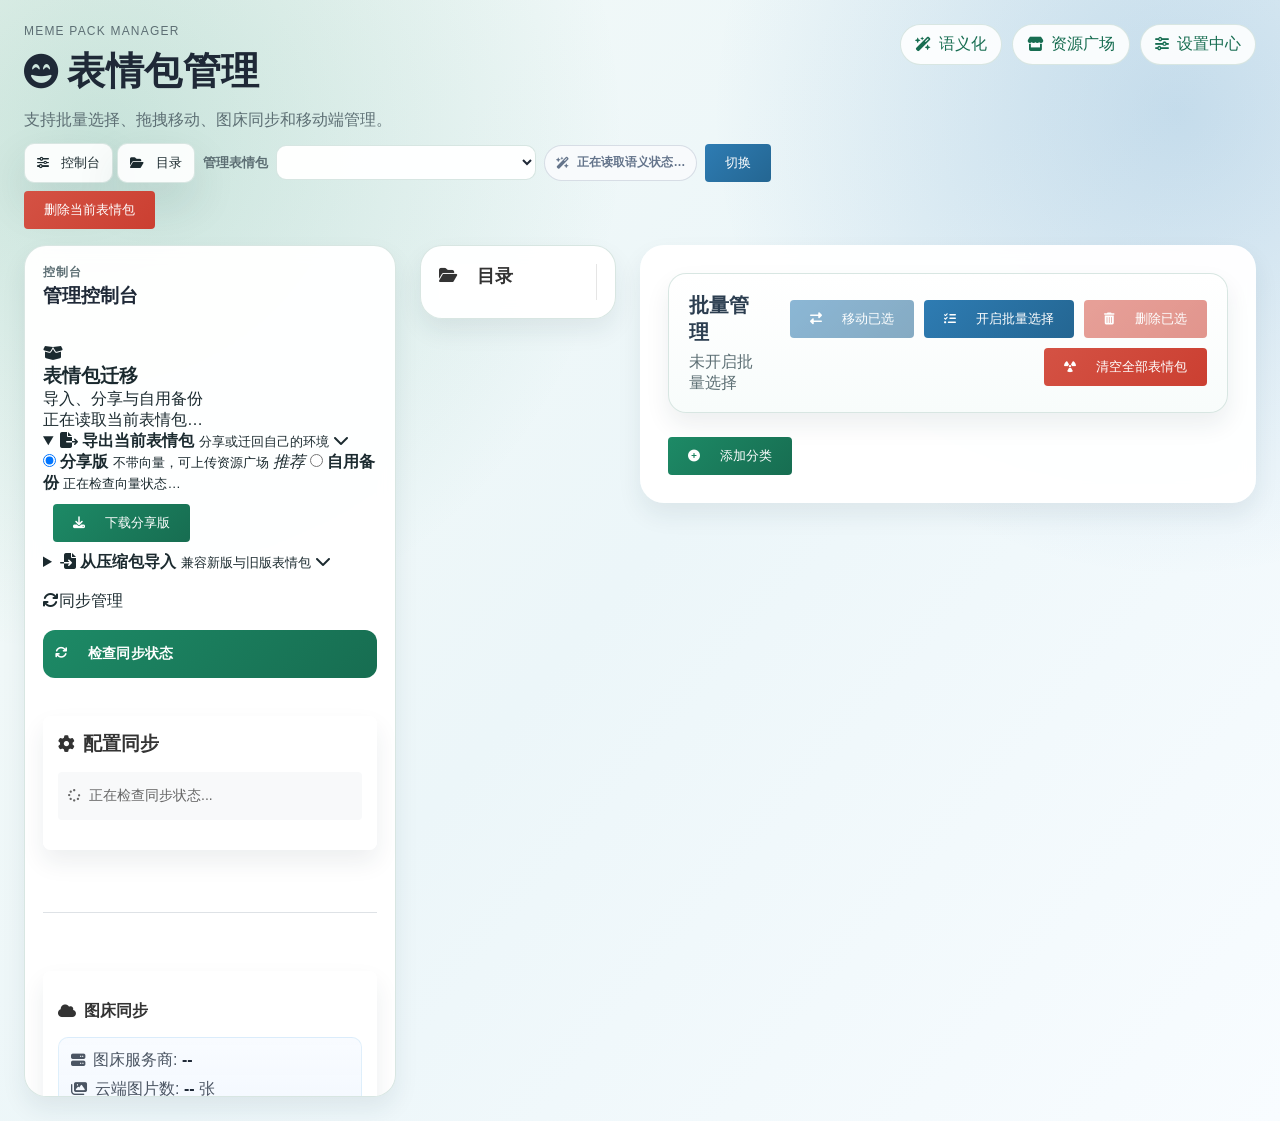
==== commit 1dc1c1ac: "fix: harden semantic pack compatibility" ====
--- a/pages/a_manage/index.html
+++ b/pages/a_manage/index.html
@@ -81,26 +81,28 @@
             支持批量选择、拖拽移动、图床同步和移动端管理。
           </p>
           <div class="manage-pack-switch-row">
-            <button
-              id="console-toggle-btn"
-              class="panel-toggle"
-              type="button"
-              aria-expanded="true"
-              aria-controls="app-sidebar-panel"
-              aria-label="切换控制台"
-            >
-              <i class="fas fa-sliders icon"></i>控制台
-            </button>
-            <button
-              id="directory-toggle-btn"
-              class="panel-toggle"
-              type="button"
-              aria-expanded="true"
-              aria-controls="app-directory-panel"
-              aria-label="切换目录"
-            >
-              <i class="fas fa-folder-open icon"></i>目录
-            </button>
+            <div class="panel-toggle-group" role="group" aria-label="页面视图">
+              <button
+                id="console-toggle-btn"
+                class="panel-toggle"
+                type="button"
+                aria-expanded="true"
+                aria-controls="app-sidebar-panel"
+                aria-label="切换控制台"
+              >
+                <i class="fas fa-sliders icon"></i>控制台
+              </button>
+              <button
+                id="directory-toggle-btn"
+                class="panel-toggle"
+                type="button"
+                aria-expanded="true"
+                aria-controls="app-directory-panel"
+                aria-label="切换目录"
+              >
+                <i class="fas fa-folder-open icon"></i>目录
+              </button>
+            </div>
             <label for="manage-pack-select">管理表情包</label>
             <select
               id="manage-pack-select"
@@ -158,8 +160,134 @@
         <div class="left-panel-header">
           <div>
             <p class="left-panel-eyebrow">控制台</p>
-            <h2>同步控制</h2>
-          </div>
+            <h2>管理控制台</h2>
+          </div>
+        </div>
+
+        <section class="pack-transfer-panel" aria-labelledby="pack-transfer-title">
+          <div class="pack-transfer-heading">
+            <span class="pack-transfer-heading-icon">
+              <i class="fas fa-box-open"></i>
+            </span>
+            <div>
+              <h3 id="pack-transfer-title">表情包迁移</h3>
+              <p>导入、分享与自用备份</p>
+            </div>
+          </div>
+          <span id="transfer-current-pack" class="transfer-current-pack"
+            >正在读取当前表情包…</span
+          >
+
+          <details class="pack-transfer-section" open>
+            <summary>
+              <span class="pack-transfer-summary-icon share-icon">
+                <i class="fas fa-file-export"></i>
+              </span>
+              <span>
+                <strong>导出当前表情包</strong>
+                <small>分享或迁回自己的环境</small>
+              </span>
+              <i class="fas fa-chevron-down pack-transfer-chevron"></i>
+            </summary>
+            <div class="pack-transfer-section-body">
+              <div class="export-mode-list" role="radiogroup" aria-label="导出类型">
+                <label class="export-mode-option selected" for="export-mode-share">
+                  <input
+                    id="export-mode-share"
+                    name="export-mode"
+                    type="radio"
+                    value="share"
+                    checked
+                  />
+                  <span>
+                    <strong>分享版</strong>
+                    <small>不带向量，可上传资源广场</small>
+                  </span>
+                  <em>推荐</em>
+                </label>
+                <label class="export-mode-option" for="export-mode-backup">
+                  <input
+                    id="export-mode-backup"
+                    name="export-mode"
+                    type="radio"
+                    value="backup"
+                  />
+                  <span>
+                    <strong>自用备份</strong>
+                    <small id="vector-backup-hint">正在检查向量状态…</small>
+                  </span>
+                </label>
+              </div>
+              <button id="export-pack-download-btn" type="button">
+                <i class="fas fa-download icon"></i>下载分享版
+              </button>
+              <p id="export-pack-result" class="pack-transfer-result" aria-live="polite"></p>
+            </div>
+          </details>
+
+          <details class="pack-transfer-section">
+            <summary>
+              <span class="pack-transfer-summary-icon import-icon">
+                <i class="fas fa-file-import"></i>
+              </span>
+              <span>
+                <strong>从压缩包导入</strong>
+                <small>兼容新版与旧版表情包</small>
+              </span>
+              <i class="fas fa-chevron-down pack-transfer-chevron"></i>
+            </summary>
+            <div class="pack-transfer-section-body">
+              <label id="pack-import-dropzone" class="pack-import-dropzone" for="pack-import-file">
+                <input id="pack-import-file" type="file" accept=".zip,application/zip" />
+                <i class="fas fa-cloud-arrow-up"></i>
+                <span>
+                  <strong id="pack-import-file-label">选择或拖入 zip 文件</strong>
+                  <small>先检查，不会立即覆盖</small>
+                </span>
+              </label>
+
+              <div id="pack-import-preview" class="pack-import-preview hidden" aria-live="polite">
+                <div class="pack-import-preview-header">
+                  <div>
+                    <strong id="pack-import-preview-name">待导入表情包</strong>
+                    <span id="pack-import-preview-format">正在识别格式</span>
+                  </div>
+                  <button id="pack-import-reset-btn" type="button" class="secondary compact">
+                    重选
+                  </button>
+                </div>
+                <dl class="pack-import-preview-stats">
+                  <div><dt>图片</dt><dd id="pack-import-image-count">0</dd></div>
+                  <div><dt>分类</dt><dd id="pack-import-category-count">0</dd></div>
+                  <div><dt>语义</dt><dd id="pack-import-semantic-count">无</dd></div>
+                  <div><dt>向量</dt><dd id="pack-import-vector-state">不包含</dd></div>
+                </dl>
+                <p id="pack-import-warning" class="pack-import-warning hidden"></p>
+                <div class="pack-import-options">
+                  <label>
+                    <input id="pack-import-set-default" type="checkbox" />
+                    导入后设为默认表情包
+                  </label>
+                  <label>
+                    <input id="pack-import-overwrite" type="checkbox" />
+                    同名时覆盖现有表情包
+                  </label>
+                  <label>
+                    <input id="pack-import-overwrite-manual" type="checkbox" />
+                    同时覆盖本机人工描述、标签和图片文字
+                  </label>
+                </div>
+                <button id="pack-import-confirm-btn" type="button">
+                  <i class="fas fa-circle-check icon"></i>确认导入
+                </button>
+              </div>
+              <p id="pack-import-result" class="pack-transfer-result" aria-live="polite"></p>
+            </div>
+          </details>
+        </section>
+
+        <div class="console-section-heading">
+          <span><i class="fas fa-arrows-rotate"></i>同步管理</span>
         </div>
         <div class="sync-buttons">
           <button id="check-sync-btn">
@@ -256,19 +384,40 @@
               <h2>批量管理</h2>
               <p id="selection-summary">未开启批量选择</p>
             </div>
-            <div class="selection-toolbar-actions">
-              <button id="batch-move-btn" class="secondary" disabled>
-                <i class="fas fa-right-left icon"></i>移动已选
-              </button>
-              <button id="toggle-selection-mode-btn" class="secondary">
-                <i class="fas fa-list-check icon"></i>开启批量选择
-              </button>
-              <button id="batch-delete-btn" class="danger" disabled>
-                <i class="fas fa-trash-can icon"></i>删除已选
-              </button>
-              <button id="clear-all-btn" class="danger">
-                <i class="fas fa-radiation icon"></i>清空全部表情包
-              </button>
+            <div class="selection-toolbar-controls">
+              <div class="pack-index-toolbar" aria-label="当前表情包向量状态">
+                <span
+                  id="pack-vector-status"
+                  class="pack-vector-status hidden"
+                  role="status"
+                  aria-live="polite"
+                >
+                  <i class="fas fa-cubes-stacked"></i>
+                  <span id="pack-vector-status-text">正在读取向量维度…</span>
+                </span>
+                <button
+                  id="rebuild-pack-vectors-btn"
+                  type="button"
+                  class="secondary vector-rebuild-btn hidden"
+                  disabled
+                >
+                  <i class="fas fa-arrows-rotate icon"></i>按当前维度重建
+                </button>
+              </div>
+              <div class="selection-toolbar-actions">
+                <button id="batch-move-btn" class="secondary" disabled>
+                  <i class="fas fa-right-left icon"></i>移动已选
+                </button>
+                <button id="toggle-selection-mode-btn" class="secondary">
+                  <i class="fas fa-list-check icon"></i>开启批量选择
+                </button>
+                <button id="batch-delete-btn" class="danger" disabled>
+                  <i class="fas fa-trash-can icon"></i>删除已选
+                </button>
+                <button id="clear-all-btn" class="danger">
+                  <i class="fas fa-radiation icon"></i>清空全部表情包
+                </button>
+              </div>
             </div>
           </div>
         </div>
@@ -616,7 +765,7 @@
                 让视觉模型按意见重写
               </button>
               <p id="image-preview-review-rewrite-status" class="image-preview-review-rewrite-status">
-                模型只会生成候选内容，不会直接覆盖；检查后仍需点击保存。
+                模型会重写语义并自动选择分类；只生成候选，不会直接保存或移动。
               </p>
             </div>
             <div class="image-preview-edit-field">
@@ -649,7 +798,7 @@
                 <option value="">保持当前分类</option>
               </select>
               <small>
-                选择新分类后，请点击“保存、移动并更新该图向量”。系统会一次完成保存、移动和单图向量更新，其他同内容图片不变。
+                视觉模型重写后会自动填入建议分类，你只需检查。选择新分类后，请点击“保存、移动并更新该图向量”；其他同内容图片不变。
               </small>
             </div>
             <p id="image-preview-edit-scope" class="image-preview-edit-scope">
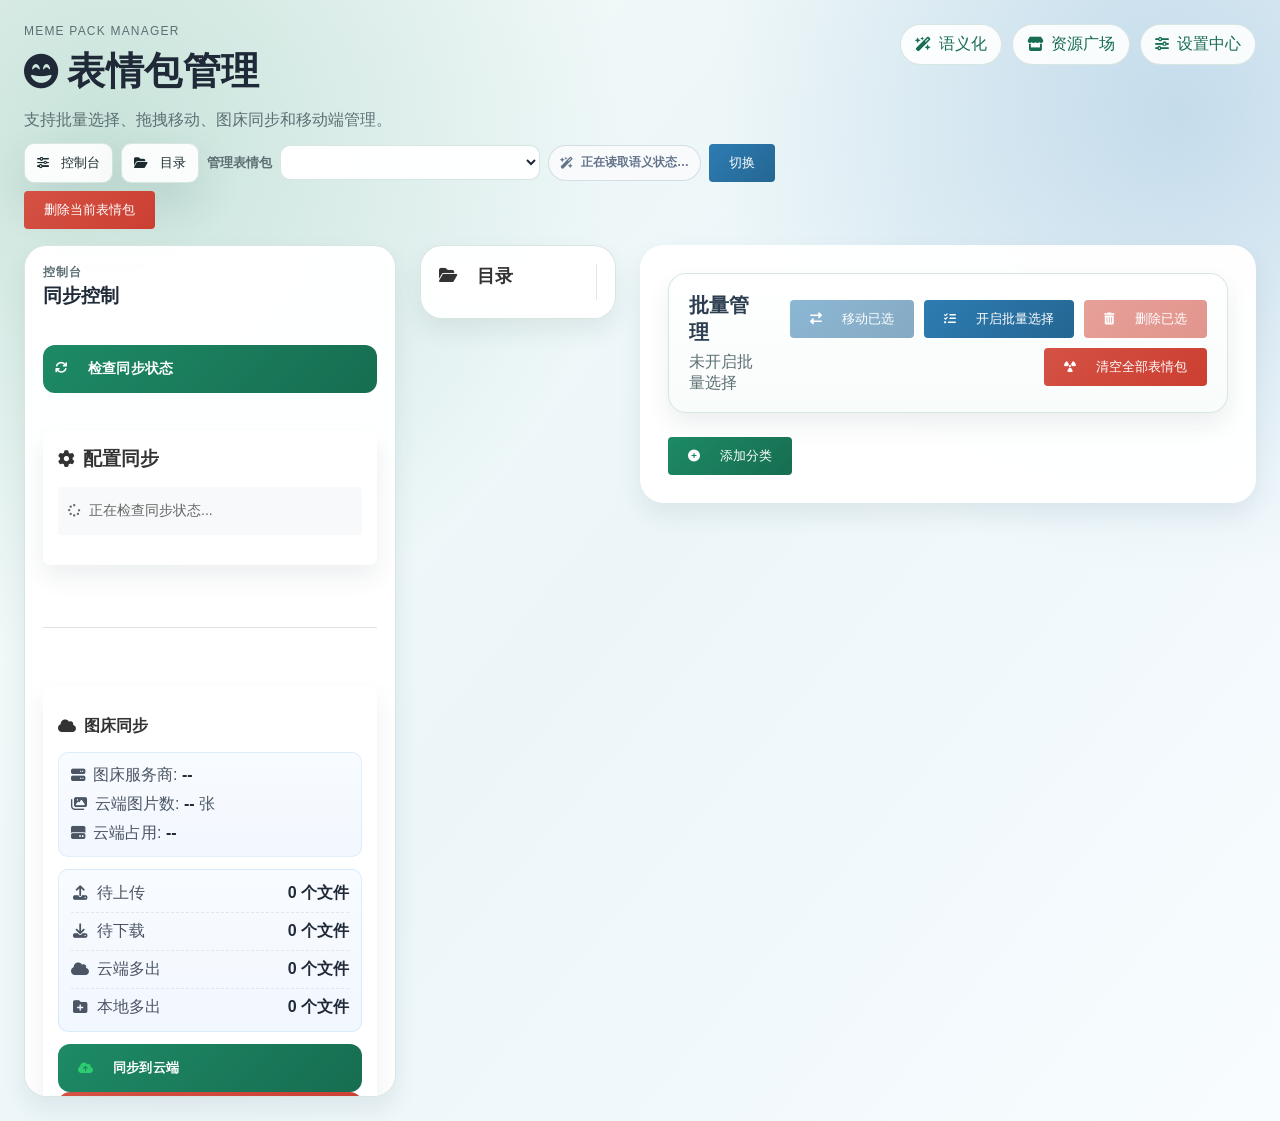
==== commit 4512caf0: "Merge PR #107" ====
--- a/pages/a_manage/index.html
+++ b/pages/a_manage/index.html
@@ -81,28 +81,26 @@
             支持批量选择、拖拽移动、图床同步和移动端管理。
           </p>
           <div class="manage-pack-switch-row">
-            <div class="panel-toggle-group" role="group" aria-label="页面视图">
-              <button
-                id="console-toggle-btn"
-                class="panel-toggle"
-                type="button"
-                aria-expanded="true"
-                aria-controls="app-sidebar-panel"
-                aria-label="切换控制台"
-              >
-                <i class="fas fa-sliders icon"></i>控制台
-              </button>
-              <button
-                id="directory-toggle-btn"
-                class="panel-toggle"
-                type="button"
-                aria-expanded="true"
-                aria-controls="app-directory-panel"
-                aria-label="切换目录"
-              >
-                <i class="fas fa-folder-open icon"></i>目录
-              </button>
-            </div>
+            <button
+              id="console-toggle-btn"
+              class="panel-toggle"
+              type="button"
+              aria-expanded="true"
+              aria-controls="app-sidebar-panel"
+              aria-label="切换控制台"
+            >
+              <i class="fas fa-sliders icon"></i>控制台
+            </button>
+            <button
+              id="directory-toggle-btn"
+              class="panel-toggle"
+              type="button"
+              aria-expanded="true"
+              aria-controls="app-directory-panel"
+              aria-label="切换目录"
+            >
+              <i class="fas fa-folder-open icon"></i>目录
+            </button>
             <label for="manage-pack-select">管理表情包</label>
             <select
               id="manage-pack-select"
@@ -160,134 +158,8 @@
         <div class="left-panel-header">
           <div>
             <p class="left-panel-eyebrow">控制台</p>
-            <h2>管理控制台</h2>
-          </div>
-        </div>
-
-        <section class="pack-transfer-panel" aria-labelledby="pack-transfer-title">
-          <div class="pack-transfer-heading">
-            <span class="pack-transfer-heading-icon">
-              <i class="fas fa-box-open"></i>
-            </span>
-            <div>
-              <h3 id="pack-transfer-title">表情包迁移</h3>
-              <p>导入、分享与自用备份</p>
-            </div>
-          </div>
-          <span id="transfer-current-pack" class="transfer-current-pack"
-            >正在读取当前表情包…</span
-          >
-
-          <details class="pack-transfer-section" open>
-            <summary>
-              <span class="pack-transfer-summary-icon share-icon">
-                <i class="fas fa-file-export"></i>
-              </span>
-              <span>
-                <strong>导出当前表情包</strong>
-                <small>分享或迁回自己的环境</small>
-              </span>
-              <i class="fas fa-chevron-down pack-transfer-chevron"></i>
-            </summary>
-            <div class="pack-transfer-section-body">
-              <div class="export-mode-list" role="radiogroup" aria-label="导出类型">
-                <label class="export-mode-option selected" for="export-mode-share">
-                  <input
-                    id="export-mode-share"
-                    name="export-mode"
-                    type="radio"
-                    value="share"
-                    checked
-                  />
-                  <span>
-                    <strong>分享版</strong>
-                    <small>不带向量，可上传资源广场</small>
-                  </span>
-                  <em>推荐</em>
-                </label>
-                <label class="export-mode-option" for="export-mode-backup">
-                  <input
-                    id="export-mode-backup"
-                    name="export-mode"
-                    type="radio"
-                    value="backup"
-                  />
-                  <span>
-                    <strong>自用备份</strong>
-                    <small id="vector-backup-hint">正在检查向量状态…</small>
-                  </span>
-                </label>
-              </div>
-              <button id="export-pack-download-btn" type="button">
-                <i class="fas fa-download icon"></i>下载分享版
-              </button>
-              <p id="export-pack-result" class="pack-transfer-result" aria-live="polite"></p>
-            </div>
-          </details>
-
-          <details class="pack-transfer-section">
-            <summary>
-              <span class="pack-transfer-summary-icon import-icon">
-                <i class="fas fa-file-import"></i>
-              </span>
-              <span>
-                <strong>从压缩包导入</strong>
-                <small>兼容新版与旧版表情包</small>
-              </span>
-              <i class="fas fa-chevron-down pack-transfer-chevron"></i>
-            </summary>
-            <div class="pack-transfer-section-body">
-              <label id="pack-import-dropzone" class="pack-import-dropzone" for="pack-import-file">
-                <input id="pack-import-file" type="file" accept=".zip,application/zip" />
-                <i class="fas fa-cloud-arrow-up"></i>
-                <span>
-                  <strong id="pack-import-file-label">选择或拖入 zip 文件</strong>
-                  <small>先检查，不会立即覆盖</small>
-                </span>
-              </label>
-
-              <div id="pack-import-preview" class="pack-import-preview hidden" aria-live="polite">
-                <div class="pack-import-preview-header">
-                  <div>
-                    <strong id="pack-import-preview-name">待导入表情包</strong>
-                    <span id="pack-import-preview-format">正在识别格式</span>
-                  </div>
-                  <button id="pack-import-reset-btn" type="button" class="secondary compact">
-                    重选
-                  </button>
-                </div>
-                <dl class="pack-import-preview-stats">
-                  <div><dt>图片</dt><dd id="pack-import-image-count">0</dd></div>
-                  <div><dt>分类</dt><dd id="pack-import-category-count">0</dd></div>
-                  <div><dt>语义</dt><dd id="pack-import-semantic-count">无</dd></div>
-                  <div><dt>向量</dt><dd id="pack-import-vector-state">不包含</dd></div>
-                </dl>
-                <p id="pack-import-warning" class="pack-import-warning hidden"></p>
-                <div class="pack-import-options">
-                  <label>
-                    <input id="pack-import-set-default" type="checkbox" />
-                    导入后设为默认表情包
-                  </label>
-                  <label>
-                    <input id="pack-import-overwrite" type="checkbox" />
-                    同名时覆盖现有表情包
-                  </label>
-                  <label>
-                    <input id="pack-import-overwrite-manual" type="checkbox" />
-                    同时覆盖本机人工描述、标签和图片文字
-                  </label>
-                </div>
-                <button id="pack-import-confirm-btn" type="button">
-                  <i class="fas fa-circle-check icon"></i>确认导入
-                </button>
-              </div>
-              <p id="pack-import-result" class="pack-transfer-result" aria-live="polite"></p>
-            </div>
-          </details>
-        </section>
-
-        <div class="console-section-heading">
-          <span><i class="fas fa-arrows-rotate"></i>同步管理</span>
+            <h2>同步控制</h2>
+          </div>
         </div>
         <div class="sync-buttons">
           <button id="check-sync-btn">
@@ -384,40 +256,19 @@
               <h2>批量管理</h2>
               <p id="selection-summary">未开启批量选择</p>
             </div>
-            <div class="selection-toolbar-controls">
-              <div class="pack-index-toolbar" aria-label="当前表情包向量状态">
-                <span
-                  id="pack-vector-status"
-                  class="pack-vector-status hidden"
-                  role="status"
-                  aria-live="polite"
-                >
-                  <i class="fas fa-cubes-stacked"></i>
-                  <span id="pack-vector-status-text">正在读取向量维度…</span>
-                </span>
-                <button
-                  id="rebuild-pack-vectors-btn"
-                  type="button"
-                  class="secondary vector-rebuild-btn hidden"
-                  disabled
-                >
-                  <i class="fas fa-arrows-rotate icon"></i>按当前维度重建
-                </button>
-              </div>
-              <div class="selection-toolbar-actions">
-                <button id="batch-move-btn" class="secondary" disabled>
-                  <i class="fas fa-right-left icon"></i>移动已选
-                </button>
-                <button id="toggle-selection-mode-btn" class="secondary">
-                  <i class="fas fa-list-check icon"></i>开启批量选择
-                </button>
-                <button id="batch-delete-btn" class="danger" disabled>
-                  <i class="fas fa-trash-can icon"></i>删除已选
-                </button>
-                <button id="clear-all-btn" class="danger">
-                  <i class="fas fa-radiation icon"></i>清空全部表情包
-                </button>
-              </div>
+            <div class="selection-toolbar-actions">
+              <button id="batch-move-btn" class="secondary" disabled>
+                <i class="fas fa-right-left icon"></i>移动已选
+              </button>
+              <button id="toggle-selection-mode-btn" class="secondary">
+                <i class="fas fa-list-check icon"></i>开启批量选择
+              </button>
+              <button id="batch-delete-btn" class="danger" disabled>
+                <i class="fas fa-trash-can icon"></i>删除已选
+              </button>
+              <button id="clear-all-btn" class="danger">
+                <i class="fas fa-radiation icon"></i>清空全部表情包
+              </button>
             </div>
           </div>
         </div>
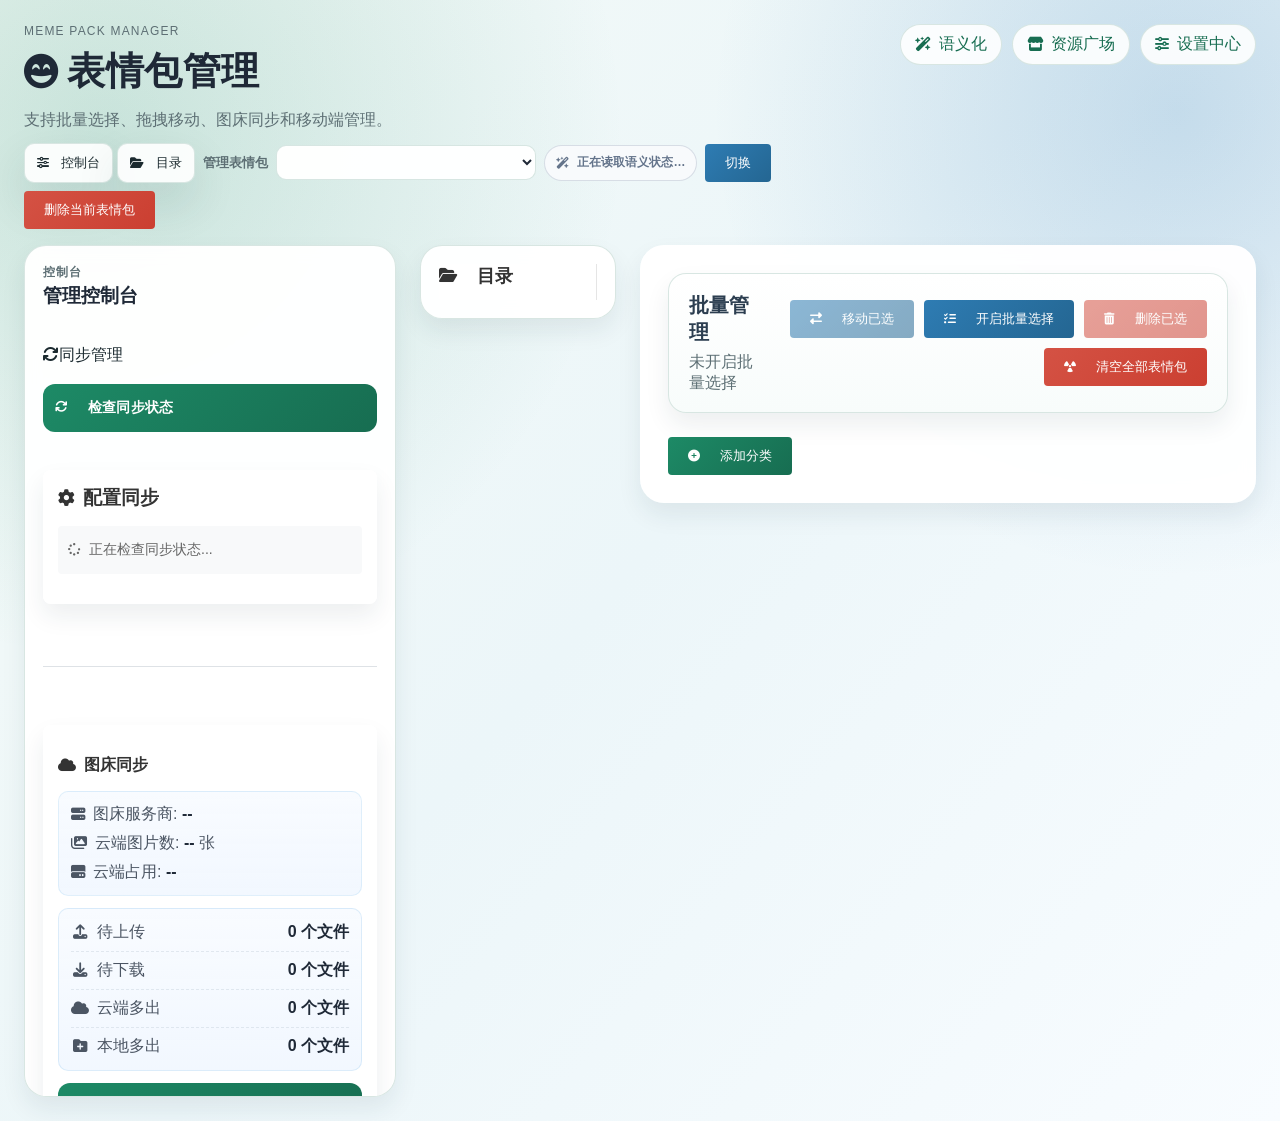
==== commit c52fc0b4: "feat(settings): migrate single-pack transfer from manage page" ====
--- a/pages/a_manage/index.html
+++ b/pages/a_manage/index.html
@@ -81,26 +81,28 @@
             支持批量选择、拖拽移动、图床同步和移动端管理。
           </p>
           <div class="manage-pack-switch-row">
-            <button
-              id="console-toggle-btn"
-              class="panel-toggle"
-              type="button"
-              aria-expanded="true"
-              aria-controls="app-sidebar-panel"
-              aria-label="切换控制台"
-            >
-              <i class="fas fa-sliders icon"></i>控制台
-            </button>
-            <button
-              id="directory-toggle-btn"
-              class="panel-toggle"
-              type="button"
-              aria-expanded="true"
-              aria-controls="app-directory-panel"
-              aria-label="切换目录"
-            >
-              <i class="fas fa-folder-open icon"></i>目录
-            </button>
+            <div class="panel-toggle-group" role="group" aria-label="页面视图">
+              <button
+                id="console-toggle-btn"
+                class="panel-toggle"
+                type="button"
+                aria-expanded="true"
+                aria-controls="app-sidebar-panel"
+                aria-label="切换控制台"
+              >
+                <i class="fas fa-sliders icon"></i>控制台
+              </button>
+              <button
+                id="directory-toggle-btn"
+                class="panel-toggle"
+                type="button"
+                aria-expanded="true"
+                aria-controls="app-directory-panel"
+                aria-label="切换目录"
+              >
+                <i class="fas fa-folder-open icon"></i>目录
+              </button>
+            </div>
             <label for="manage-pack-select">管理表情包</label>
             <select
               id="manage-pack-select"
@@ -158,8 +160,12 @@
         <div class="left-panel-header">
           <div>
             <p class="left-panel-eyebrow">控制台</p>
-            <h2>同步控制</h2>
-          </div>
+            <h2>管理控制台</h2>
+          </div>
+        </div>
+
+        <div class="console-section-heading">
+          <span><i class="fas fa-arrows-rotate"></i>同步管理</span>
         </div>
         <div class="sync-buttons">
           <button id="check-sync-btn">
@@ -256,19 +262,40 @@
               <h2>批量管理</h2>
               <p id="selection-summary">未开启批量选择</p>
             </div>
-            <div class="selection-toolbar-actions">
-              <button id="batch-move-btn" class="secondary" disabled>
-                <i class="fas fa-right-left icon"></i>移动已选
-              </button>
-              <button id="toggle-selection-mode-btn" class="secondary">
-                <i class="fas fa-list-check icon"></i>开启批量选择
-              </button>
-              <button id="batch-delete-btn" class="danger" disabled>
-                <i class="fas fa-trash-can icon"></i>删除已选
-              </button>
-              <button id="clear-all-btn" class="danger">
-                <i class="fas fa-radiation icon"></i>清空全部表情包
-              </button>
+            <div class="selection-toolbar-controls">
+              <div class="pack-index-toolbar" aria-label="当前表情包向量状态">
+                <span
+                  id="pack-vector-status"
+                  class="pack-vector-status hidden"
+                  role="status"
+                  aria-live="polite"
+                >
+                  <i class="fas fa-cubes-stacked"></i>
+                  <span id="pack-vector-status-text">正在读取向量维度…</span>
+                </span>
+                <button
+                  id="rebuild-pack-vectors-btn"
+                  type="button"
+                  class="secondary vector-rebuild-btn hidden"
+                  disabled
+                >
+                  <i class="fas fa-arrows-rotate icon"></i>按当前维度重建
+                </button>
+              </div>
+              <div class="selection-toolbar-actions">
+                <button id="batch-move-btn" class="secondary" disabled>
+                  <i class="fas fa-right-left icon"></i>移动已选
+                </button>
+                <button id="toggle-selection-mode-btn" class="secondary">
+                  <i class="fas fa-list-check icon"></i>开启批量选择
+                </button>
+                <button id="batch-delete-btn" class="danger" disabled>
+                  <i class="fas fa-trash-can icon"></i>删除已选
+                </button>
+                <button id="clear-all-btn" class="danger">
+                  <i class="fas fa-radiation icon"></i>清空全部表情包
+                </button>
+              </div>
             </div>
           </div>
         </div>
@@ -280,16 +307,36 @@
           <div class="semantic-review-toolbar-copy">
             <p class="eyebrow">Category Review</p>
             <h2>分类审核</h2>
-            <p>固定标签沿用原始分类键；可筛出需要复核、已确认和尚未检查的图片。</p>
-          </div>
-          <div id="semantic-review-stats" class="semantic-review-stats" role="group">
-            <button type="button" data-review-filter="all" class="active">全部 <span>0</span></button>
-            <button type="button" data-review-filter="auto_match">自动符合 <span>0</span></button>
-            <button type="button" data-review-filter="needs_review">建议复核 <span>0</span></button>
-            <button type="button" data-review-filter="reclassified">自动重分类 <span>0</span></button>
-            <button type="button" data-review-filter="manual_confirmed">已人工确认 <span>0</span></button>
-            <button type="button" data-review-filter="manual_rejected">人工判定不符 <span>0</span></button>
-            <button type="button" data-review-filter="unchecked">尚未检查 <span>0</span></button>
+            <p>
+              固定标签沿用原始分类键；可筛出需要复核、已确认和尚未检查的图片。
+            </p>
+          </div>
+          <div
+            id="semantic-review-stats"
+            class="semantic-review-stats"
+            role="group"
+          >
+            <button type="button" data-review-filter="all" class="active">
+              全部 <span>0</span>
+            </button>
+            <button type="button" data-review-filter="auto_match">
+              自动符合 <span>0</span>
+            </button>
+            <button type="button" data-review-filter="needs_review">
+              建议复核 <span>0</span>
+            </button>
+            <button type="button" data-review-filter="reclassified">
+              自动重分类 <span>0</span>
+            </button>
+            <button type="button" data-review-filter="manual_confirmed">
+              已人工确认 <span>0</span>
+            </button>
+            <button type="button" data-review-filter="manual_rejected">
+              人工判定不符 <span>0</span>
+            </button>
+            <button type="button" data-review-filter="unchecked">
+              尚未检查 <span>0</span>
+            </button>
           </div>
         </section>
         <div id="emoji-categories"></div>
@@ -535,10 +582,14 @@
             class="image-preview-semantic-filename"
           ></p>
           <div class="image-preview-semantic-badges" aria-label="语义状态">
-            <span id="image-preview-source-state" class="image-preview-status-badge"
+            <span
+              id="image-preview-source-state"
+              class="image-preview-status-badge"
               >自动生成</span
             >
-            <span id="image-preview-vector-state" class="image-preview-status-badge"
+            <span
+              id="image-preview-vector-state"
+              class="image-preview-status-badge"
               >向量等待更新</span
             >
           </div>
@@ -550,15 +601,38 @@
             id="image-preview-category-review"
             class="image-preview-category-review"
           >
-            <span id="image-preview-category-tag" class="image-preview-category-tag"></span>
-            <span id="image-preview-category-review-state" class="image-preview-category-review-state"></span>
-            <p id="image-preview-category-review-reason" class="image-preview-category-review-reason hidden"></p>
-            <p id="image-preview-reclassification" class="image-preview-reclassification hidden"></p>
-            <div id="image-preview-review-actions" class="image-preview-review-actions hidden">
-              <button id="image-preview-category-confirm-btn" type="button" class="secondary hidden">
+            <span
+              id="image-preview-category-tag"
+              class="image-preview-category-tag"
+            ></span>
+            <span
+              id="image-preview-category-review-state"
+              class="image-preview-category-review-state"
+            ></span>
+            <p
+              id="image-preview-category-review-reason"
+              class="image-preview-category-review-reason hidden"
+            ></p>
+            <p
+              id="image-preview-reclassification"
+              class="image-preview-reclassification hidden"
+            ></p>
+            <div
+              id="image-preview-review-actions"
+              class="image-preview-review-actions hidden"
+            >
+              <button
+                id="image-preview-category-confirm-btn"
+                type="button"
+                class="secondary hidden"
+              >
                 确认当前分类正确
               </button>
-              <button id="image-preview-review-edit-btn" type="button" class="hidden">
+              <button
+                id="image-preview-review-edit-btn"
+                type="button"
+                class="hidden"
+              >
                 修改语义或分类
               </button>
             </div>
@@ -577,7 +651,10 @@
             class="image-preview-semantic-section image-preview-read-view hidden"
           >
             <p class="image-preview-semantic-label">语义标签</p>
-            <div id="image-preview-semantic-tags" class="image-preview-semantic-tags"></div>
+            <div
+              id="image-preview-semantic-tags"
+              class="image-preview-semantic-tags"
+            ></div>
           </div>
           <div
             id="image-preview-visible-text-wrap"
@@ -593,18 +670,30 @@
             id="image-preview-semantic-index"
             class="image-preview-semantic-index"
           ></p>
-          <div id="image-preview-semantic-actions" class="image-preview-semantic-actions">
+          <div
+            id="image-preview-semantic-actions"
+            class="image-preview-semantic-actions"
+          >
             <button id="image-preview-edit-btn" type="button">
               修改图片语义
             </button>
-            <button id="image-preview-restore-auto-btn" type="button" class="secondary hidden">
+            <button
+              id="image-preview-restore-auto-btn"
+              type="button"
+              class="secondary hidden"
+            >
               恢复自动生成
             </button>
           </div>
-          <form id="image-preview-edit-form" class="image-preview-edit-form hidden">
+          <form
+            id="image-preview-edit-form"
+            class="image-preview-edit-form hidden"
+          >
             <div class="image-preview-review-rewrite">
               <div class="image-preview-edit-field">
-                <label for="image-preview-review-instruction">人工复审意见</label>
+                <label for="image-preview-review-instruction"
+                  >人工复审意见</label
+                >
                 <textarea
                   id="image-preview-review-instruction"
                   rows="3"
@@ -612,31 +701,58 @@
                   placeholder="例如：这不是生气，而是看到离谱内容后无语；请重新识别图片文字，并改写含义和标签。"
                 ></textarea>
               </div>
-              <button id="image-preview-review-rewrite-btn" type="button" class="secondary">
+              <button
+                id="image-preview-review-rewrite-btn"
+                type="button"
+                class="secondary"
+              >
                 让视觉模型按意见重写
               </button>
-              <p id="image-preview-review-rewrite-status" class="image-preview-review-rewrite-status">
+              <p
+                id="image-preview-review-rewrite-status"
+                class="image-preview-review-rewrite-status"
+              >
                 模型会重写语义并自动选择分类；只生成候选，不会直接保存或移动。
               </p>
             </div>
             <div class="image-preview-edit-field">
               <label>固定分类标签（只读）</label>
-              <div id="image-preview-fixed-tags" class="image-preview-fixed-tags"></div>
+              <div
+                id="image-preview-fixed-tags"
+                class="image-preview-fixed-tags"
+              ></div>
             </div>
             <div class="image-preview-edit-field">
               <label for="image-preview-caption-input">图片含义描述</label>
-              <textarea id="image-preview-caption-input" rows="4" maxlength="4000" required></textarea>
+              <textarea
+                id="image-preview-caption-input"
+                rows="4"
+                maxlength="4000"
+                required
+              ></textarea>
             </div>
             <div class="image-preview-edit-field">
               <label for="image-preview-tags-input">普通语义标签</label>
-              <input id="image-preview-tags-input" type="text" placeholder="用中文逗号、英文逗号或换行分隔" />
+              <input
+                id="image-preview-tags-input"
+                type="text"
+                placeholder="用中文逗号、英文逗号或换行分隔"
+              />
             </div>
             <div class="image-preview-edit-field">
-              <label for="image-preview-visible-text-input">图片中可见文字</label>
-              <textarea id="image-preview-visible-text-input" rows="3" maxlength="4000"></textarea>
+              <label for="image-preview-visible-text-input"
+                >图片中可见文字</label
+              >
+              <textarea
+                id="image-preview-visible-text-input"
+                rows="3"
+                maxlength="4000"
+              ></textarea>
             </div>
             <div class="image-preview-edit-field">
-              <label for="image-preview-category-decision">当前分类人工判断</label>
+              <label for="image-preview-category-decision"
+                >当前分类人工判断</label
+              >
               <select id="image-preview-category-decision">
                 <option value="keep">保持现有判断</option>
                 <option value="match">确认当前分类正确</option>
@@ -644,7 +760,9 @@
               </select>
             </div>
             <div class="image-preview-edit-field">
-              <label for="image-preview-target-category">保存时移动到其他分类（可选）</label>
+              <label for="image-preview-target-category"
+                >保存时移动到其他分类（可选）</label
+              >
               <select id="image-preview-target-category">
                 <option value="">保持当前分类</option>
               </select>
@@ -656,9 +774,23 @@
               只修改当前路径的图片。
             </p>
             <div class="image-preview-edit-actions">
-              <button id="image-preview-edit-cancel-btn" type="button" class="secondary">取消</button>
-              <button id="image-preview-save-btn" type="submit" class="secondary">仅保存</button>
-              <button id="image-preview-save-vector-btn" type="button">保存并更新该图向量</button>
+              <button
+                id="image-preview-edit-cancel-btn"
+                type="button"
+                class="secondary"
+              >
+                取消
+              </button>
+              <button
+                id="image-preview-save-btn"
+                type="submit"
+                class="secondary"
+              >
+                仅保存
+              </button>
+              <button id="image-preview-save-vector-btn" type="button">
+                保存并更新该图向量
+              </button>
             </div>
           </form>
         </aside>
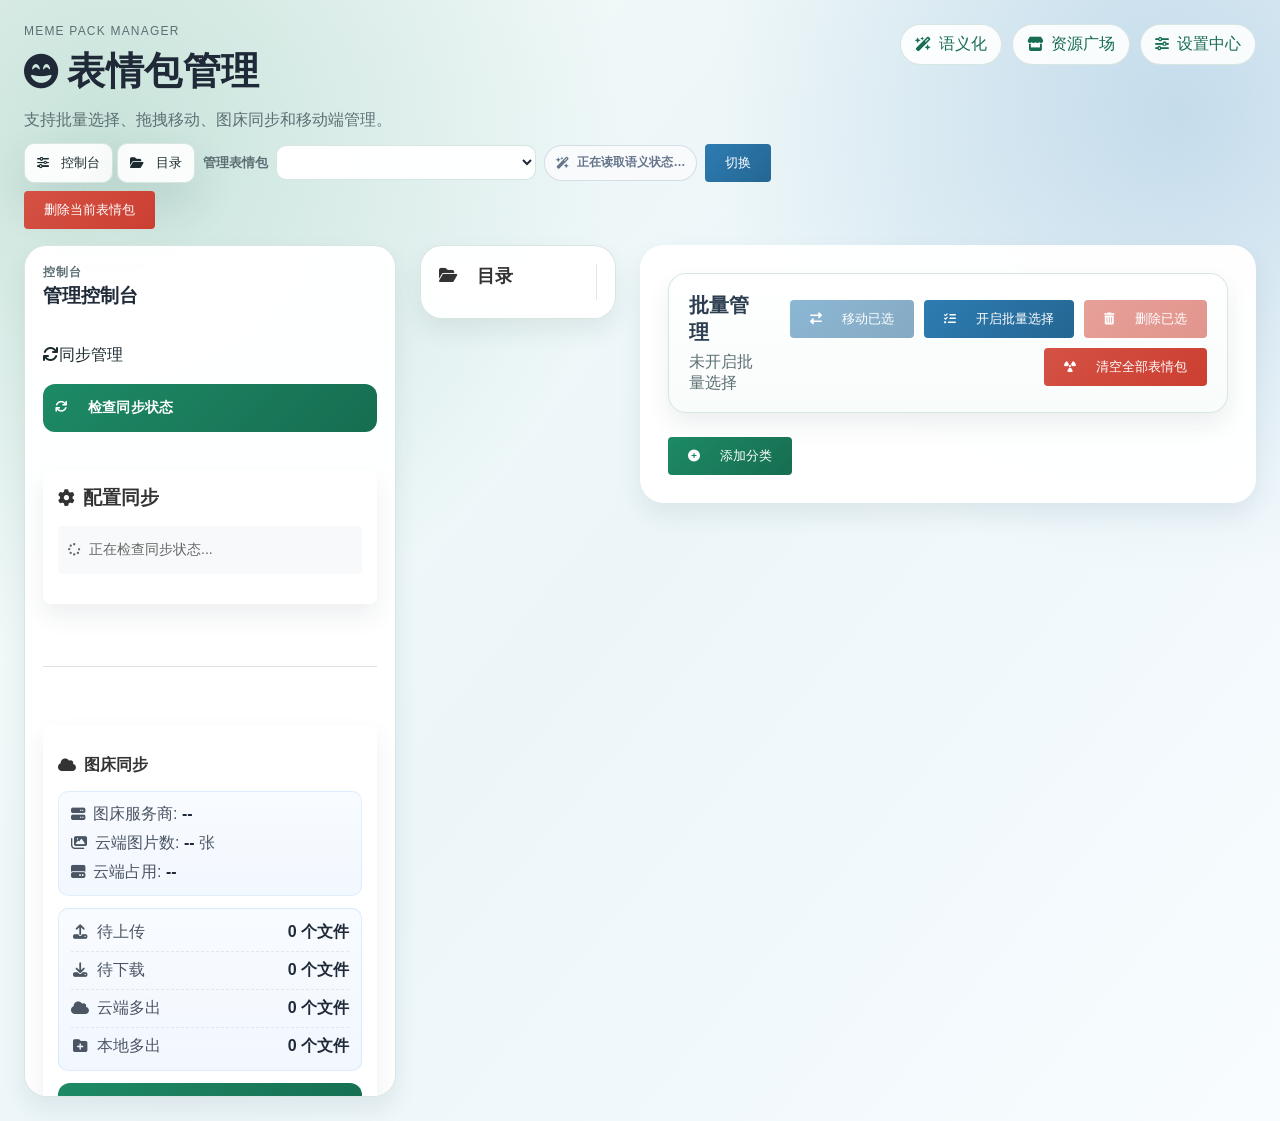
==== commit 1ab52a56: "perf(ui): localize font-awesome assets for faster icon loading" ====
--- a/pages/a_manage/index.html
+++ b/pages/a_manage/index.html
@@ -4,10 +4,7 @@
     <meta charset="UTF-8" />
     <meta name="viewport" content="width=device-width, initial-scale=1.0" />
     <title>表情包管理中心</title>
-    <link
-      rel="stylesheet"
-      href="https://cdnjs.cloudflare.com/ajax/libs/font-awesome/6.4.0/css/all.min.css"
-    />
+    <link rel="stylesheet" href="./fa.min.css" />
     <link rel="stylesheet" href="./style.css" />
     <style>
       .icon {
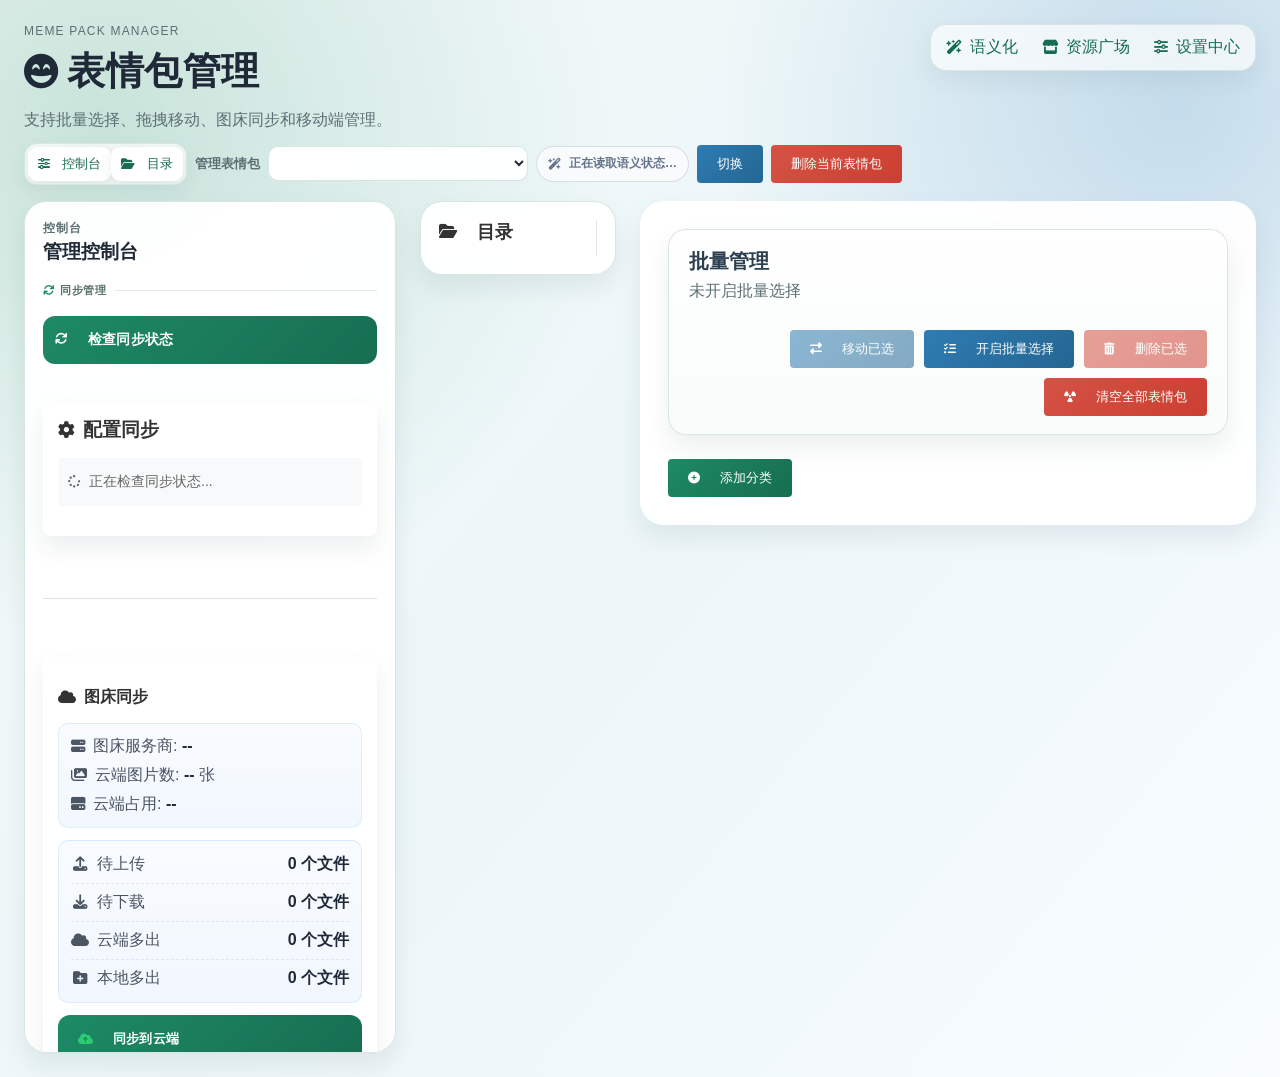
==== commit 092c4818: "fix: 移动端控制台/目录面板改为浮层抽屉，不再挤压正文 - 移除覆盖 drawer 的内联展开规则（position: static + display 切换 + backdrop 禁用） - 两" ====
--- a/pages/a_manage/index.html
+++ b/pages/a_manage/index.html
@@ -159,6 +159,14 @@
             <p class="left-panel-eyebrow">控制台</p>
             <h2>管理控制台</h2>
           </div>
+          <button
+            type="button"
+            class="panel-close-btn"
+            data-panel-close="console"
+            aria-label="收起控制台"
+          >
+            <i class="fas fa-xmark"></i>
+          </button>
         </div>
 
         <div class="console-section-heading">
@@ -247,7 +255,17 @@
 
       <aside class="directory-panel" id="app-directory-panel">
         <div id="sidebar">
-          <h2><i class="fas fa-folder-open icon"></i>目录</h2>
+          <div class="directory-panel-header">
+            <h2><i class="fas fa-folder-open icon"></i>目录</h2>
+            <button
+              type="button"
+              class="panel-close-btn"
+              data-panel-close="directory"
+              aria-label="收起目录"
+            >
+              <i class="fas fa-xmark"></i>
+            </button>
+          </div>
           <ul id="sidebar-list"></ul>
         </div>
       </aside>
--- a/pages/a_manage/style.css
+++ b/pages/a_manage/style.css
@@ -1944,6 +1944,31 @@
   margin: 0;
 }
 
+.panel-toggle-group {
+  display: inline-flex;
+  overflow: hidden;
+  padding: 3px;
+  border: 1px solid rgba(214, 229, 225, 0.94);
+  border-radius: 13px;
+  background: rgba(255, 255, 255, 0.72);
+  box-shadow: 0 8px 20px rgba(20, 56, 59, 0.06);
+}
+
+.manage-pack-switch-row .panel-toggle-group .panel-toggle {
+  min-height: 34px;
+  padding: 6px 10px;
+  border: 0;
+  border-radius: 9px;
+  background: transparent;
+  box-shadow: none;
+}
+
+.manage-pack-switch-row .panel-toggle-group .panel-toggle[aria-expanded="true"] {
+  background: #fff;
+  color: var(--ui-brand-strong);
+  box-shadow: 0 4px 12px rgba(20, 56, 59, 0.09);
+}
+
 .panel-toggle {
   margin: 0;
   border: 1px solid rgba(148, 163, 184, 0.26);
@@ -2064,6 +2089,23 @@
   letter-spacing: 0.08em;
   text-transform: uppercase;
   color: #0f766e;
+}
+
+.directory-panel-header {
+  display: flex;
+  align-items: center;
+  justify-content: space-between;
+  gap: 10px;
+  margin-bottom: 12px;
+}
+
+#sidebar .directory-panel-header h2 {
+  margin-bottom: 0;
+}
+
+/* 抽屉关闭按钮：桌面端隐藏，仅在移动端抽屉模式下显示 */
+.panel-close-btn {
+  display: none;
 }
 
 body.panel-console-hidden .container {
@@ -2178,11 +2220,34 @@
 
 .selection-toolbar {
   gap: 18px;
+  flex-wrap: wrap;
   border-radius: 18px;
 }
 
 .selection-toolbar-copy {
   min-width: 0;
+}
+
+.selection-toolbar-controls {
+  display: flex;
+  min-width: 0;
+  flex: 0 1 auto;
+  flex-direction: column;
+  align-items: flex-end;
+  gap: 10px;
+}
+
+.pack-index-toolbar {
+  display: flex;
+  min-width: 0;
+  align-items: center;
+  gap: 8px;
+  flex-wrap: wrap;
+  justify-content: flex-end;
+}
+
+.selection-toolbar-controls .selection-toolbar-actions {
+  justify-content: flex-end;
 }
 
 .selection-toolbar-copy p {
@@ -2404,6 +2469,15 @@
   overscroll-behavior: none;
 }
 
+@keyframes sidebar-backdrop-fade {
+  from {
+    opacity: 0;
+  }
+  to {
+    opacity: 1;
+  }
+}
+
 @media (max-width: 960px) {
   body.app-page {
     padding: 12px;
@@ -2421,24 +2495,32 @@
     grid-template-columns: 1fr;
   }
 
-  .left-panel {
-    position: fixed;
-    inset: 12px auto auto 12px;
-    z-index: 9997;
-    width: min(88vw, 340px);
-    max-height: calc(58svh - 18px);
-    transform: translateX(calc(-100% - 24px));
-    transition: transform 0.22s ease;
-  }
-
+  /* 移动端抽屉：两个面板统一为左侧全高浮层，自身滚动，不再挤压正文 */
+  .left-panel,
   .directory-panel {
     position: fixed;
-    inset: auto auto 12px 12px;
+    top: 0;
+    bottom: 0;
+    left: 0;
     z-index: 9997;
-    width: min(88vw, 340px);
-    max-height: calc(42svh - 18px);
-    transform: translateX(calc(-100% - 24px));
-    transition: transform 0.22s ease;
+    width: min(86vw, 340px);
+    max-height: none;
+    border-radius: 0 24px 24px 0;
+    padding-bottom: calc(20px + env(safe-area-inset-bottom, 0px));
+    transform: translateX(calc(-100% - 32px));
+    visibility: hidden;
+    transition:
+      transform 0.26s cubic-bezier(0.32, 0.72, 0, 1),
+      visibility 0s linear 0.26s;
+  }
+
+  .left-panel {
+    overflow-y: auto;
+    overscroll-behavior: contain;
+  }
+
+  .directory-panel {
+    overflow: hidden;
   }
 
   body.panel-console-open,
@@ -2450,6 +2532,53 @@
   body.panel-directory-open .directory-panel {
     transform: translateX(0);
     opacity: 1;
+    visibility: visible;
+    box-shadow: 24px 0 60px rgba(15, 23, 42, 0.16);
+    transition:
+      transform 0.26s cubic-bezier(0.32, 0.72, 0, 1),
+      box-shadow 0.26s ease;
+  }
+
+  .panel-close-btn {
+    display: inline-flex;
+    align-items: center;
+    justify-content: center;
+    flex: 0 0 44px;
+    width: 44px;
+    height: 44px;
+    margin-left: auto;
+    padding: 0;
+    gap: 0;
+    border: 1px solid rgba(214, 229, 225, 0.94);
+    border-radius: 14px;
+    background: rgba(255, 255, 255, 0.92);
+    color: var(--ui-muted);
+    font-size: 15px;
+    cursor: pointer;
+    transition:
+      background 0.18s ease,
+      color 0.18s ease,
+      transform 0.12s ease;
+  }
+
+  .panel-close-btn i {
+    margin: 0;
+  }
+
+  .panel-close-btn:hover {
+    background: var(--ui-brand-soft, #e7f5ef);
+    color: var(--ui-brand-strong, #176d51);
+    filter: none;
+    transform: none;
+    box-shadow: none;
+  }
+
+  .panel-close-btn:active {
+    transform: scale(0.92);
+  }
+
+  .sidebar-backdrop:not(.hidden) {
+    animation: sidebar-backdrop-fade 0.22s ease;
   }
 
   #content {
@@ -2657,23 +2786,31 @@
 
 .nav-actions {
   display: flex;
-  gap: 10px;
+  gap: 2px;
   flex-wrap: wrap;
   margin-top: 12px;
+  padding: 4px;
+  border: 1px solid rgba(214, 229, 225, 0.94);
+  border-radius: 16px;
+  background: rgba(255, 255, 255, 0.68);
+  box-shadow: 0 10px 24px rgba(20, 56, 59, 0.07);
 }
 
 .nav-link {
   text-decoration: none;
   color: var(--ui-brand-strong);
-  border: 1px solid rgba(214, 229, 225, 0.94);
-  border-radius: 999px;
-  padding: 9px 14px;
-  background: rgba(255, 255, 255, 0.88);
-  transition: transform 0.2s ease;
+  border: 0;
+  border-radius: 11px;
+  padding: 8px 11px;
+  background: transparent;
+  transition:
+    transform 0.2s ease,
+    background-color 0.2s ease;
 }
 
 .nav-link:hover {
   transform: translateY(-1px);
+  background: rgba(255, 255, 255, 0.92);
 }
 
 .left-panel,
@@ -2901,7 +3038,7 @@
   color: #1f2937;
 }
 
-/* Mobile sidebar behavior: keep control panel right below the sidebar trigger */
+/* 移动端页头与操作区排版（面板抽屉规则见上方 960px 断点块） */
 @media (max-width: 960px) {
   .page-header {
     display: block;
@@ -2925,40 +3062,8 @@
     gap: 12px;
   }
 
-  .left-panel,
-  .directory-panel {
-    position: static;
-    inset: auto;
-    width: 100%;
-    max-height: none;
-    transform: none;
-    transition: none;
-    box-shadow: var(--ui-shadow-sm);
-  }
-
-  .left-panel {
-    display: none;
-    margin-top: 0;
-  }
-
-  .directory-panel {
-    display: none;
-  }
-
   .category-actions {
     flex-wrap: wrap;
-  }
-
-  body.panel-console-open .left-panel {
-    display: flex;
-  }
-
-  body.panel-directory-open .directory-panel {
-    display: flex;
-  }
-
-  .sidebar-backdrop {
-    display: none;
   }
 }
 
@@ -2991,6 +3096,90 @@
   background: linear-gradient(135deg, #fffaf0, #fef3c7);
   color: #92400e;
   box-shadow: 0 8px 18px rgba(217, 119, 6, 0.09);
+}
+
+.pack-vector-status {
+  display: inline-flex;
+  min-height: 36px;
+  align-items: center;
+  gap: 7px;
+  padding: 7px 11px;
+  border: 1px solid rgba(59, 130, 246, 0.28);
+  border-radius: 999px;
+  background: #eff6ff;
+  color: #1d4ed8;
+  font-size: 12px;
+  font-weight: 750;
+  line-height: 1.25;
+  cursor: help;
+}
+
+.pack-vector-status.vector-ready {
+  border-color: rgba(22, 163, 74, 0.3);
+  background: #ecfdf3;
+  color: #166534;
+}
+
+.pack-vector-status.vector-rebuild {
+  border-color: rgba(217, 119, 6, 0.34);
+  background: #fff7e8;
+  color: #92400e;
+}
+
+.pack-vector-status.vector-unconfigured {
+  border-color: rgba(220, 38, 38, 0.24);
+  background: #fff1f2;
+  color: #b42318;
+}
+
+.pack-vector-status.vector-pending,
+.pack-vector-status.vector-loading {
+  border-color: rgba(100, 116, 139, 0.26);
+  background: #f8fafc;
+  color: #64748b;
+}
+
+.pack-index-toolbar .vector-rebuild-btn {
+  min-height: 36px;
+  padding: 7px 11px;
+  border: 1px solid rgba(40, 117, 199, 0.25);
+  background: #2875c7;
+  font-size: 12px;
+  font-weight: 750;
+}
+
+.pack-index-toolbar .vector-rebuild-btn:disabled {
+  border-color: rgba(148, 163, 184, 0.28);
+  background: #e2e8f0;
+  color: #64748b;
+  cursor: not-allowed;
+  opacity: 1;
+  transform: none;
+  box-shadow: none;
+}
+
+@media (max-width: 1180px) {
+  .selection-toolbar-actions {
+    width: 100%;
+  }
+}
+
+@media (max-width: 768px) {
+  .selection-toolbar-controls,
+  .pack-index-toolbar {
+    width: 100%;
+    align-items: stretch;
+  }
+
+  .selection-toolbar-controls {
+    flex: 1 1 auto;
+  }
+
+  .pack-index-toolbar .pack-vector-status,
+  .pack-index-toolbar .vector-rebuild-btn {
+    width: 100%;
+    justify-content: center;
+  }
 }
 
 #content.pack-semantic-complete {
@@ -3492,3 +3681,678 @@
     right: 12px;
   }
 }
+
+/* 首页表情包导入导出 */
+.pack-transfer-panel {
+  width: min(1400px, calc(100% - 3rem));
+  margin: 0 auto 1.25rem;
+  padding: 22px;
+  border: 1px solid rgba(29, 138, 102, 0.18);
+  border-radius: 20px;
+  background:
+    radial-gradient(circle at top right, rgba(46, 204, 113, 0.12), transparent 34%),
+    rgba(255, 255, 255, 0.96);
+  box-shadow: 0 12px 34px rgba(44, 62, 80, 0.08);
+}
+
+.pack-transfer-heading,
+.pack-transfer-card-title,
+.pack-import-preview-header {
+  display: flex;
+  align-items: center;
+  justify-content: space-between;
+  gap: 16px;
+}
+
+.pack-transfer-heading {
+  margin-bottom: 18px;
+}
+
+.pack-transfer-eyebrow {
+  margin: 0 0 5px;
+  color: #19825f;
+  font-size: 11px;
+  font-weight: 800;
+  letter-spacing: 0.14em;
+  text-transform: uppercase;
+}
+
+.pack-transfer-heading h2,
+.pack-transfer-card h3 {
+  margin: 0;
+  color: #213547;
+}
+
+.pack-transfer-heading h2 {
+  font-size: clamp(20px, 2vw, 27px);
+}
+
+.pack-transfer-heading > div > p:last-child,
+.pack-transfer-card-title p {
+  margin: 7px 0 0;
+  color: #64748b;
+  font-size: 13px;
+  line-height: 1.55;
+}
+
+.transfer-current-pack {
+  max-width: min(42%, 430px);
+  padding: 8px 13px;
+  overflow: hidden;
+  border: 1px solid rgba(29, 138, 102, 0.2);
+  border-radius: 999px;
+  background: #effaf5;
+  color: #176d51;
+  font-size: 12px;
+  font-weight: 700;
+  text-overflow: ellipsis;
+  white-space: nowrap;
+}
+
+.pack-transfer-grid {
+  display: grid;
+  grid-template-columns: repeat(2, minmax(0, 1fr));
+  gap: 16px;
+}
+
+.pack-transfer-card {
+  min-width: 0;
+  padding: 18px;
+  border: 1px solid rgba(148, 163, 184, 0.22);
+  border-radius: 16px;
+  background: rgba(255, 255, 255, 0.9);
+}
+
+.pack-transfer-card-title {
+  justify-content: flex-start;
+  margin-bottom: 15px;
+}
+
+.pack-transfer-icon {
+  display: inline-flex;
+  flex: 0 0 42px;
+  width: 42px;
+  height: 42px;
+  align-items: center;
+  justify-content: center;
+  border-radius: 13px;
+  font-size: 17px;
+}
+
+.share-icon {
+  background: #e8f7ef;
+  color: #19825f;
+}
+
+.import-icon {
+  background: #eaf3ff;
+  color: #2875c7;
+}
+
+.export-mode-list {
+  display: grid;
+  gap: 9px;
+  margin-bottom: 14px;
+}
+
+.export-mode-option {
+  position: relative;
+  display: grid;
+  grid-template-columns: auto minmax(0, 1fr) auto;
+  gap: 11px;
+  align-items: start;
+  padding: 12px;
+  border: 1px solid #dfe7e3;
+  border-radius: 13px;
+  background: #fbfdfc;
+  cursor: pointer;
+  transition: border-color 0.2s ease, background 0.2s ease;
+}
+
+.export-mode-option.selected {
+  border-color: rgba(29, 138, 102, 0.5);
+  background: #f0faf5;
+}
+
+.export-mode-option.disabled {
+  cursor: not-allowed;
+  opacity: 0.58;
+}
+
+.export-mode-option input {
+  margin-top: 3px;
+  accent-color: #1d8a66;
+}
+
+.export-mode-option strong,
+.export-mode-option small {
+  display: block;
+}
+
+.export-mode-option strong {
+  color: #2c3e50;
+  font-size: 13px;
+}
+
+.export-mode-option small {
+  margin-top: 4px;
+  color: #66788a;
+  font-size: 11px;
+  line-height: 1.5;
+}
+
+.export-mode-option em {
+  padding: 3px 7px;
+  border-radius: 999px;
+  background: #dff6e9;
+  color: #176d51;
+  font-size: 10px;
+  font-style: normal;
+  font-weight: 800;
+}
+
+.pack-transfer-card > button,
+.pack-import-preview > button {
+  width: 100%;
+  justify-content: center;
+  min-height: 43px;
+  font-weight: 700;
+}
+
+.pack-transfer-result {
+  min-height: 18px;
+  margin: 9px 0 0;
+  color: #64748b;
+  font-size: 12px;
+  line-height: 1.5;
+}
+
+.pack-transfer-result.success {
+  color: #177653;
+}
+
+.pack-transfer-result.error {
+  color: #b42318;
+}
+
+.pack-import-dropzone {
+  display: flex;
+  min-height: 138px;
+  align-items: center;
+  justify-content: center;
+  flex-direction: column;
+  gap: 7px;
+  padding: 16px;
+  border: 2px dashed #b9d7c9;
+  border-radius: 14px;
+  background: #f7fcf9;
+  color: #426556;
+  text-align: center;
+  cursor: pointer;
+  transition: border-color 0.2s ease, background 0.2s ease;
+}
+
+.pack-import-dropzone:hover,
+.pack-import-dropzone.dragover {
+  border-color: #1d8a66;
+  background: #edf9f3;
+}
+
+.pack-import-dropzone input {
+  position: absolute;
+  width: 1px;
+  height: 1px;
+  overflow: hidden;
+  clip: rect(0, 0, 0, 0);
+}
+
+.pack-import-dropzone > i {
+  color: #1d8a66;
+  font-size: 25px;
+}
+
+.pack-import-dropzone strong {
+  font-size: 14px;
+}
+
+.pack-import-dropzone small {
+  color: #718096;
+  font-size: 11px;
+}
+
+.pack-import-preview {
+  padding: 13px;
+  border: 1px solid rgba(40, 117, 199, 0.23);
+  border-radius: 14px;
+  background: #f8fbff;
+}
+
+.pack-import-preview-header strong,
+.pack-import-preview-header span {
+  display: block;
+}
+
+.pack-import-preview-header strong {
+  color: #25384a;
+  font-size: 14px;
+}
+
+.pack-import-preview-header span {
+  margin-top: 3px;
+  color: #60758a;
+  font-size: 11px;
+}
+
+button.compact {
+  min-height: 32px;
+  padding: 7px 10px;
+  font-size: 11px;
+}
+
+.pack-import-preview-stats {
+  display: grid;
+  grid-template-columns: repeat(4, minmax(0, 1fr));
+  gap: 7px;
+  margin: 12px 0;
+}
+
+.pack-import-preview-stats > div {
+  padding: 8px;
+  border-radius: 9px;
+  background: #fff;
+  text-align: center;
+}
+
+.pack-import-preview-stats dt {
+  color: #718096;
+  font-size: 10px;
+}
+
+.pack-import-preview-stats dd {
+  margin-top: 3px;
+  overflow: hidden;
+  color: #24384b;
+  font-size: 12px;
+  font-weight: 800;
+  text-overflow: ellipsis;
+  white-space: nowrap;
+}
+
+.pack-import-warning {
+  margin: 0 0 10px;
+  padding: 8px 10px;
+  border-radius: 9px;
+  background: #fff6df;
+  color: #805b12;
+  font-size: 11px;
+  line-height: 1.5;
+}
+
+.pack-import-options {
+  display: grid;
+  gap: 7px;
+  margin: 10px 0 12px;
+}
+
+.pack-import-options label {
+  display: flex;
+  align-items: center;
+  gap: 8px;
+  color: #465a6e;
+  font-size: 12px;
+  cursor: pointer;
+}
+
+.pack-import-options input {
+  accent-color: #1d8a66;
+}
+
+@media (max-width: 900px) {
+  .pack-transfer-panel {
+    width: calc(100% - 2rem);
+  }
+
+  .pack-transfer-grid {
+    grid-template-columns: 1fr;
+  }
+}
+
+@media (max-width: 620px) {
+  .pack-transfer-panel {
+    width: calc(100% - 1rem);
+    padding: 15px;
+    border-radius: 16px;
+  }
+
+  .pack-transfer-heading {
+    align-items: flex-start;
+    flex-direction: column;
+  }
+
+  .transfer-current-pack {
+    max-width: 100%;
+  }
+
+  .pack-import-preview-stats {
+    grid-template-columns: repeat(2, minmax(0, 1fr));
+  }
+}
+
+/* 控制台内的迁移工具：保持常用能力可见，不再占用主内容区。 */
+.left-panel .left-panel-header {
+  margin-bottom: 0;
+}
+
+.left-panel .pack-transfer-panel {
+  width: 100%;
+  margin: 0;
+  padding: 12px;
+  border: 1px solid rgba(29, 138, 102, 0.2);
+  border-radius: 16px;
+  background: linear-gradient(180deg, #f7fcfa 0%, #f2f8f6 100%);
+  box-shadow: none;
+}
+
+.left-panel .pack-transfer-heading {
+  display: grid;
+  grid-template-columns: 36px minmax(0, 1fr);
+  gap: 10px;
+  align-items: center;
+  margin: 0;
+}
+
+.pack-transfer-heading-icon {
+  display: inline-flex;
+  width: 36px;
+  height: 36px;
+  align-items: center;
+  justify-content: center;
+  border-radius: 11px;
+  background: #dff4ea;
+  color: #177653;
+  font-size: 15px;
+}
+
+.left-panel .pack-transfer-heading h3 {
+  margin: 0;
+  color: #1f3b32;
+  font-size: 14px;
+  line-height: 1.35;
+}
+
+.left-panel .pack-transfer-heading p {
+  margin: 2px 0 0;
+  color: #70837c;
+  font-size: 10px;
+  line-height: 1.4;
+}
+
+.left-panel .transfer-current-pack {
+  display: block;
+  max-width: 100%;
+  margin: 10px 0;
+  padding: 6px 9px;
+  border-color: rgba(29, 138, 102, 0.16);
+  background: rgba(255, 255, 255, 0.78);
+  color: #366759;
+  font-size: 10px;
+  font-weight: 700;
+}
+
+.pack-transfer-section {
+  overflow: hidden;
+  border: 1px solid rgba(148, 163, 184, 0.24);
+  border-radius: 12px;
+  background: rgba(255, 255, 255, 0.88);
+}
+
+.pack-transfer-section + .pack-transfer-section {
+  margin-top: 8px;
+}
+
+.pack-transfer-section > summary {
+  display: grid;
+  grid-template-columns: 32px minmax(0, 1fr) auto;
+  gap: 9px;
+  align-items: center;
+  padding: 10px;
+  color: #2c493f;
+  cursor: pointer;
+  list-style: none;
+}
+
+.pack-transfer-section > summary::-webkit-details-marker {
+  display: none;
+}
+
+.pack-transfer-section > summary:hover {
+  background: rgba(240, 250, 246, 0.7);
+}
+
+.pack-transfer-section > summary:focus-visible {
+  outline: 2px solid rgba(29, 138, 102, 0.45);
+  outline-offset: -2px;
+}
+
+.pack-transfer-summary-icon {
+  display: inline-flex;
+  width: 32px;
+  height: 32px;
+  align-items: center;
+  justify-content: center;
+  border-radius: 9px;
+  font-size: 13px;
+}
+
+.pack-transfer-section > summary strong,
+.pack-transfer-section > summary small {
+  display: block;
+}
+
+.pack-transfer-section > summary strong {
+  color: #273f37;
+  font-size: 12px;
+  line-height: 1.35;
+}
+
+.pack-transfer-section > summary small {
+  margin-top: 2px;
+  color: #71847d;
+  font-size: 9px;
+  line-height: 1.35;
+}
+
+.pack-transfer-chevron {
+  color: #8aa097;
+  font-size: 9px;
+  transition: transform 0.2s ease;
+}
+
+.pack-transfer-section[open] > summary {
+  border-bottom: 1px solid rgba(148, 163, 184, 0.18);
+}
+
+.pack-transfer-section[open] .pack-transfer-chevron {
+  transform: rotate(180deg);
+}
+
+.pack-transfer-section-body {
+  padding: 10px;
+}
+
+.left-panel .export-mode-list {
+  gap: 7px;
+  margin-bottom: 9px;
+}
+
+.left-panel .export-mode-option {
+  grid-template-columns: auto minmax(0, 1fr) auto;
+  gap: 8px;
+  padding: 9px;
+  border-radius: 10px;
+}
+
+.left-panel .export-mode-option input {
+  margin-top: 2px;
+}
+
+.left-panel .export-mode-option strong {
+  font-size: 11px;
+}
+
+.left-panel .export-mode-option small {
+  margin-top: 2px;
+  font-size: 9px;
+  line-height: 1.4;
+}
+
+.left-panel .export-mode-option em {
+  padding: 2px 5px;
+  font-size: 8px;
+}
+
+.pack-transfer-section-body > button,
+.left-panel .pack-import-preview > button {
+  width: 100%;
+  min-height: 36px;
+  justify-content: center;
+  padding: 8px 10px;
+  font-size: 11px;
+  font-weight: 700;
+}
+
+.left-panel .pack-transfer-result {
+  min-height: 0;
+  margin: 7px 1px 0;
+  font-size: 10px;
+}
+
+.left-panel .pack-transfer-result:empty {
+  display: none;
+}
+
+.left-panel .pack-import-dropzone {
+  min-height: 74px;
+  flex-direction: row;
+  gap: 10px;
+  justify-content: flex-start;
+  padding: 12px;
+  border-width: 1.5px;
+  border-radius: 11px;
+  text-align: left;
+}
+
+.left-panel .pack-import-dropzone > i {
+  flex: 0 0 auto;
+  font-size: 20px;
+}
+
+.left-panel .pack-import-dropzone > span {
+  min-width: 0;
+}
+
+.left-panel .pack-import-dropzone strong,
+.left-panel .pack-import-dropzone small {
+  display: block;
+}
+
+.left-panel .pack-import-dropzone strong {
+  overflow-wrap: anywhere;
+  font-size: 11px;
+}
+
+.left-panel .pack-import-dropzone small {
+  margin-top: 3px;
+  font-size: 9px;
+}
+
+.left-panel .pack-import-preview {
+  padding: 9px;
+  border-radius: 11px;
+}
+
+.left-panel .pack-import-preview-header {
+  gap: 7px;
+}
+
+.left-panel .pack-import-preview-header strong {
+  font-size: 11px;
+  overflow-wrap: anywhere;
+}
+
+.left-panel .pack-import-preview-header span {
+  font-size: 9px;
+}
+
+.left-panel button.compact {
+  flex: 0 0 auto;
+  min-height: 28px;
+  padding: 5px 7px;
+  font-size: 9px;
+}
+
+.left-panel .pack-import-preview-stats {
+  grid-template-columns: repeat(2, minmax(0, 1fr));
+  gap: 5px;
+  margin: 9px 0;
+}
+
+.left-panel .pack-import-preview-stats > div {
+  padding: 6px;
+}
+
+.left-panel .pack-import-options {
+  gap: 5px;
+  margin: 8px 0 9px;
+}
+
+.left-panel .pack-import-options label {
+  align-items: flex-start;
+  font-size: 10px;
+  line-height: 1.4;
+}
+
+.console-section-heading {
+  display: flex;
+  align-items: center;
+  gap: 9px;
+  color: #577069;
+  font-size: 11px;
+  font-weight: 800;
+  letter-spacing: 0.04em;
+}
+
+.console-section-heading::after {
+  content: "";
+  height: 1px;
+  flex: 1;
+  background: rgba(148, 163, 184, 0.25);
+}
+
+.console-section-heading i {
+  margin-right: 6px;
+  color: #1d8a66;
+}
+
+@media (max-width: 960px) {
+  .left-panel .pack-transfer-panel {
+    width: 100%;
+    padding: 12px;
+  }
+}
+
+/* 减弱动效偏好：关闭抽屉滑动与遮罩淡入（置于文件末尾以保证级联胜出） */
+@media (prefers-reduced-motion: reduce) {
+  .left-panel,
+  .directory-panel,
+  .sidebar-backdrop,
+  body.panel-console-open .left-panel,
+  body.panel-directory-open .directory-panel {
+    transition: none;
+    animation: none;
+  }
+
+  .sidebar-backdrop:not(.hidden) {
+    animation: none;
+  }
+}
